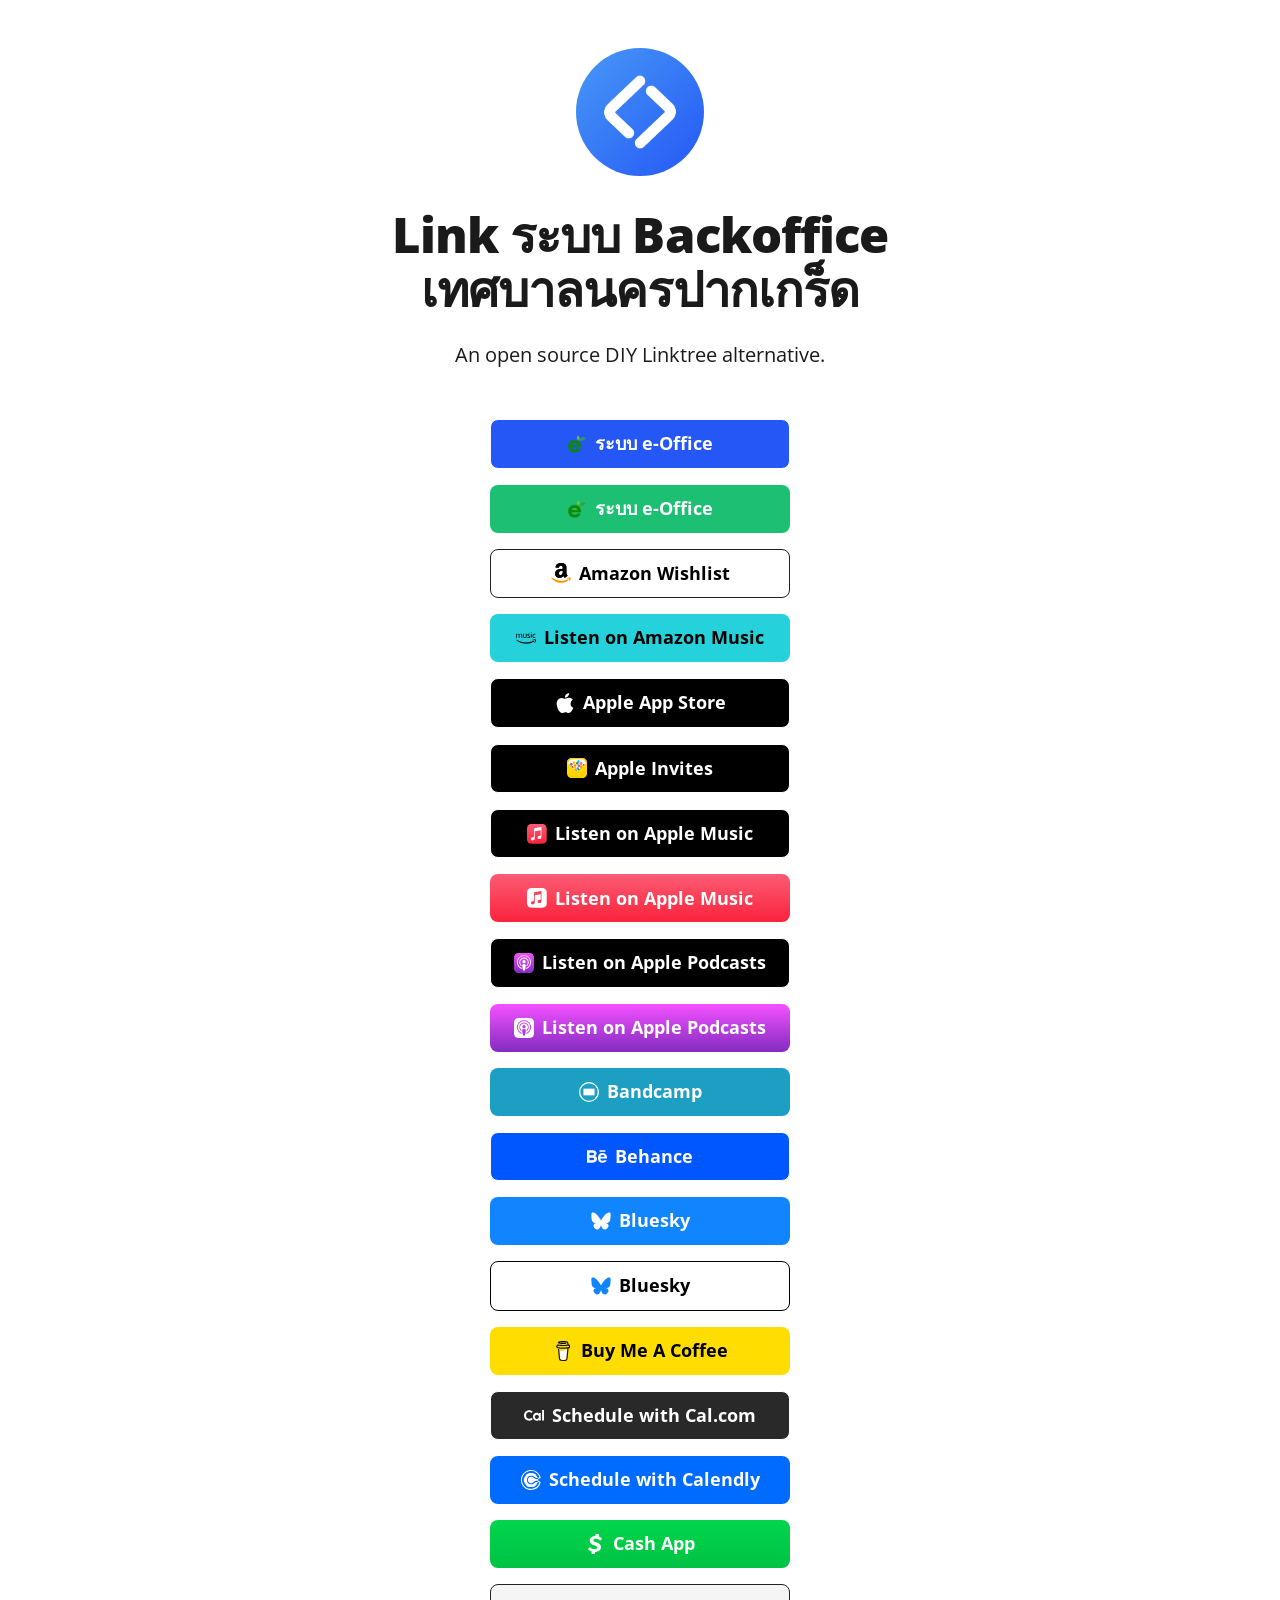
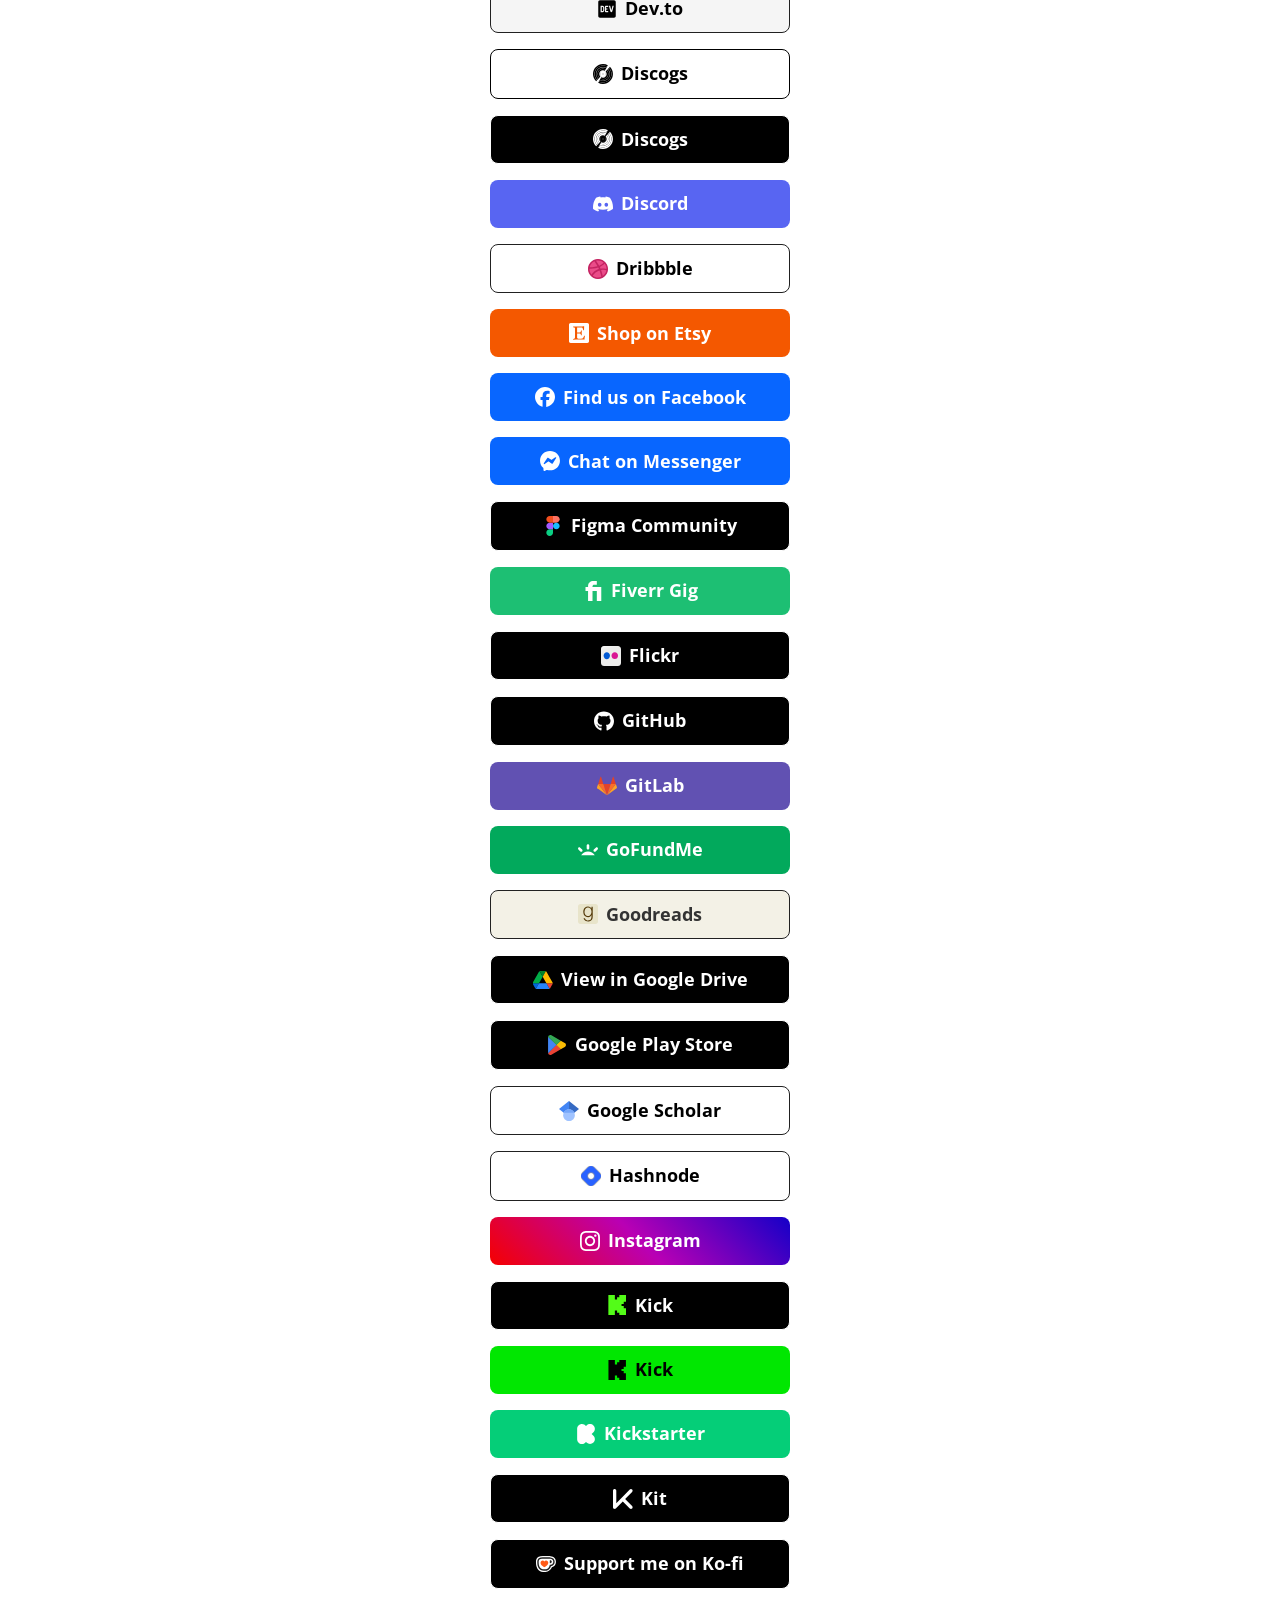
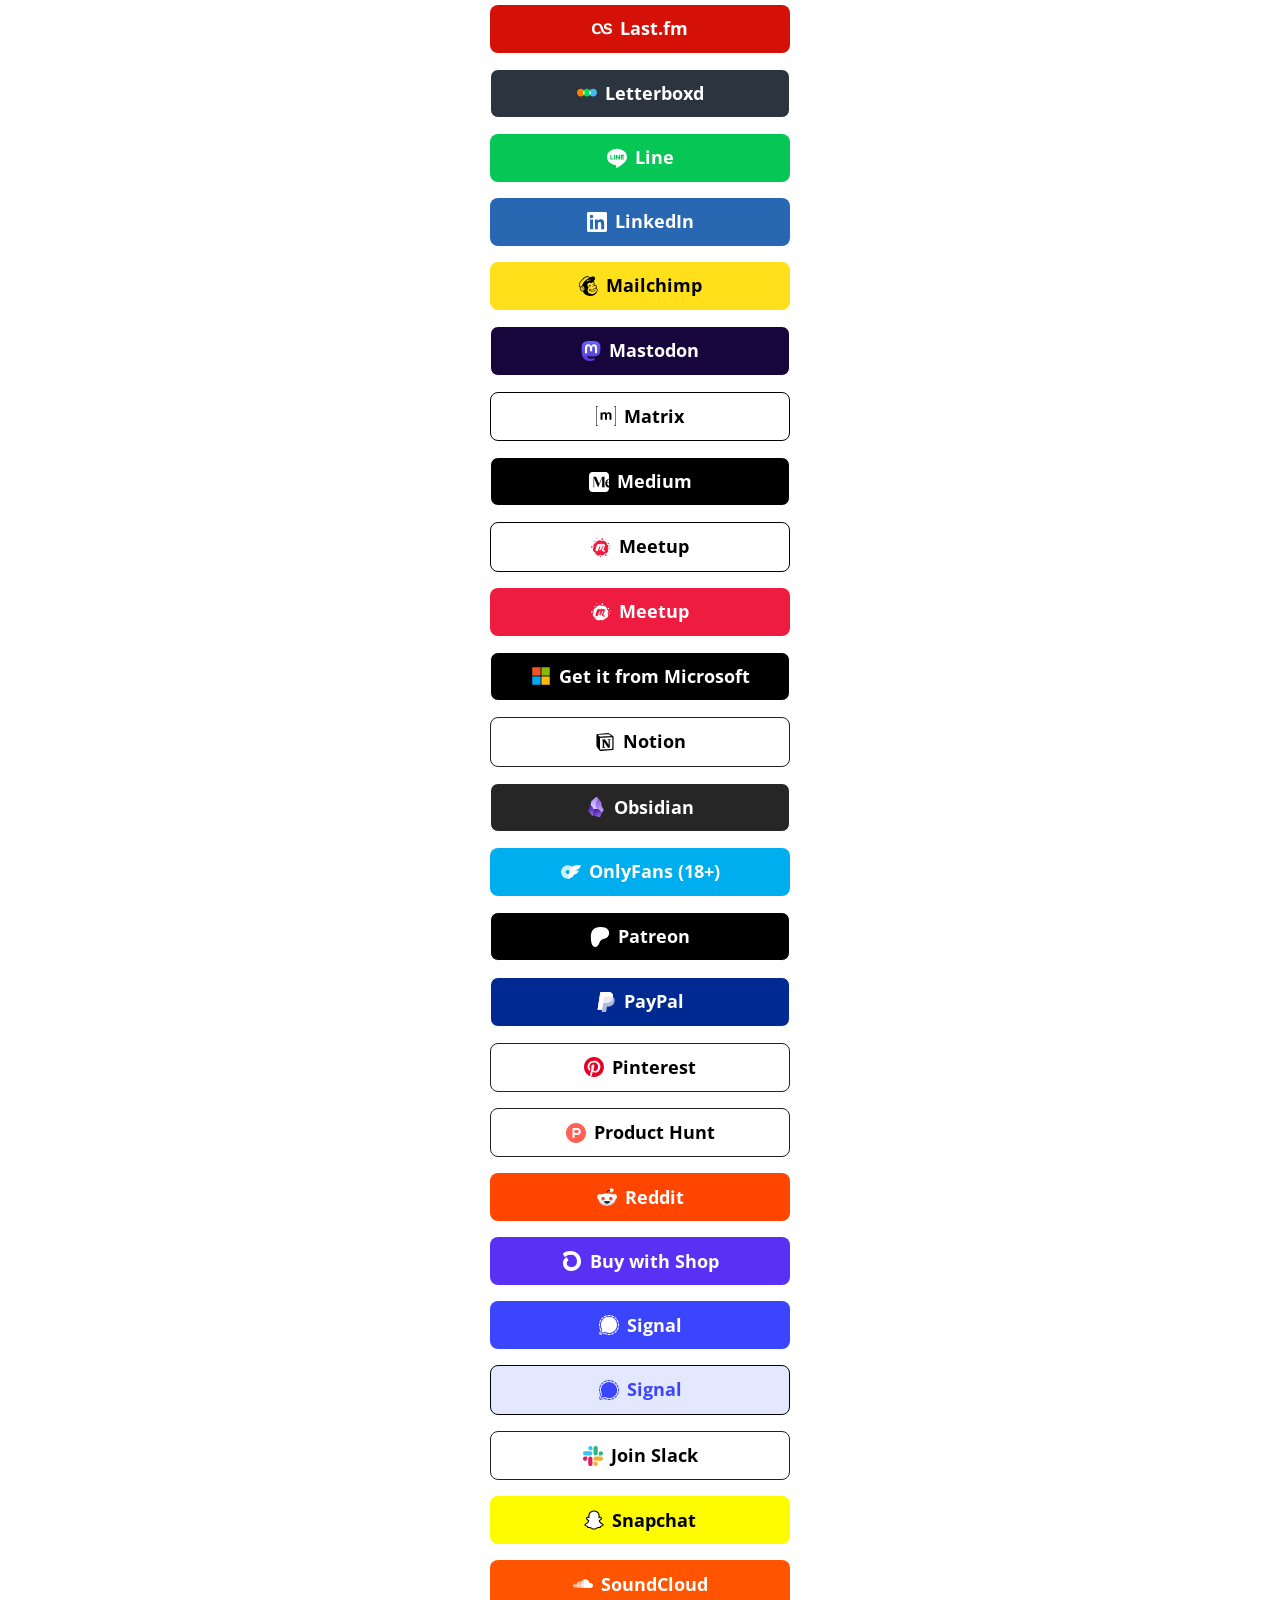
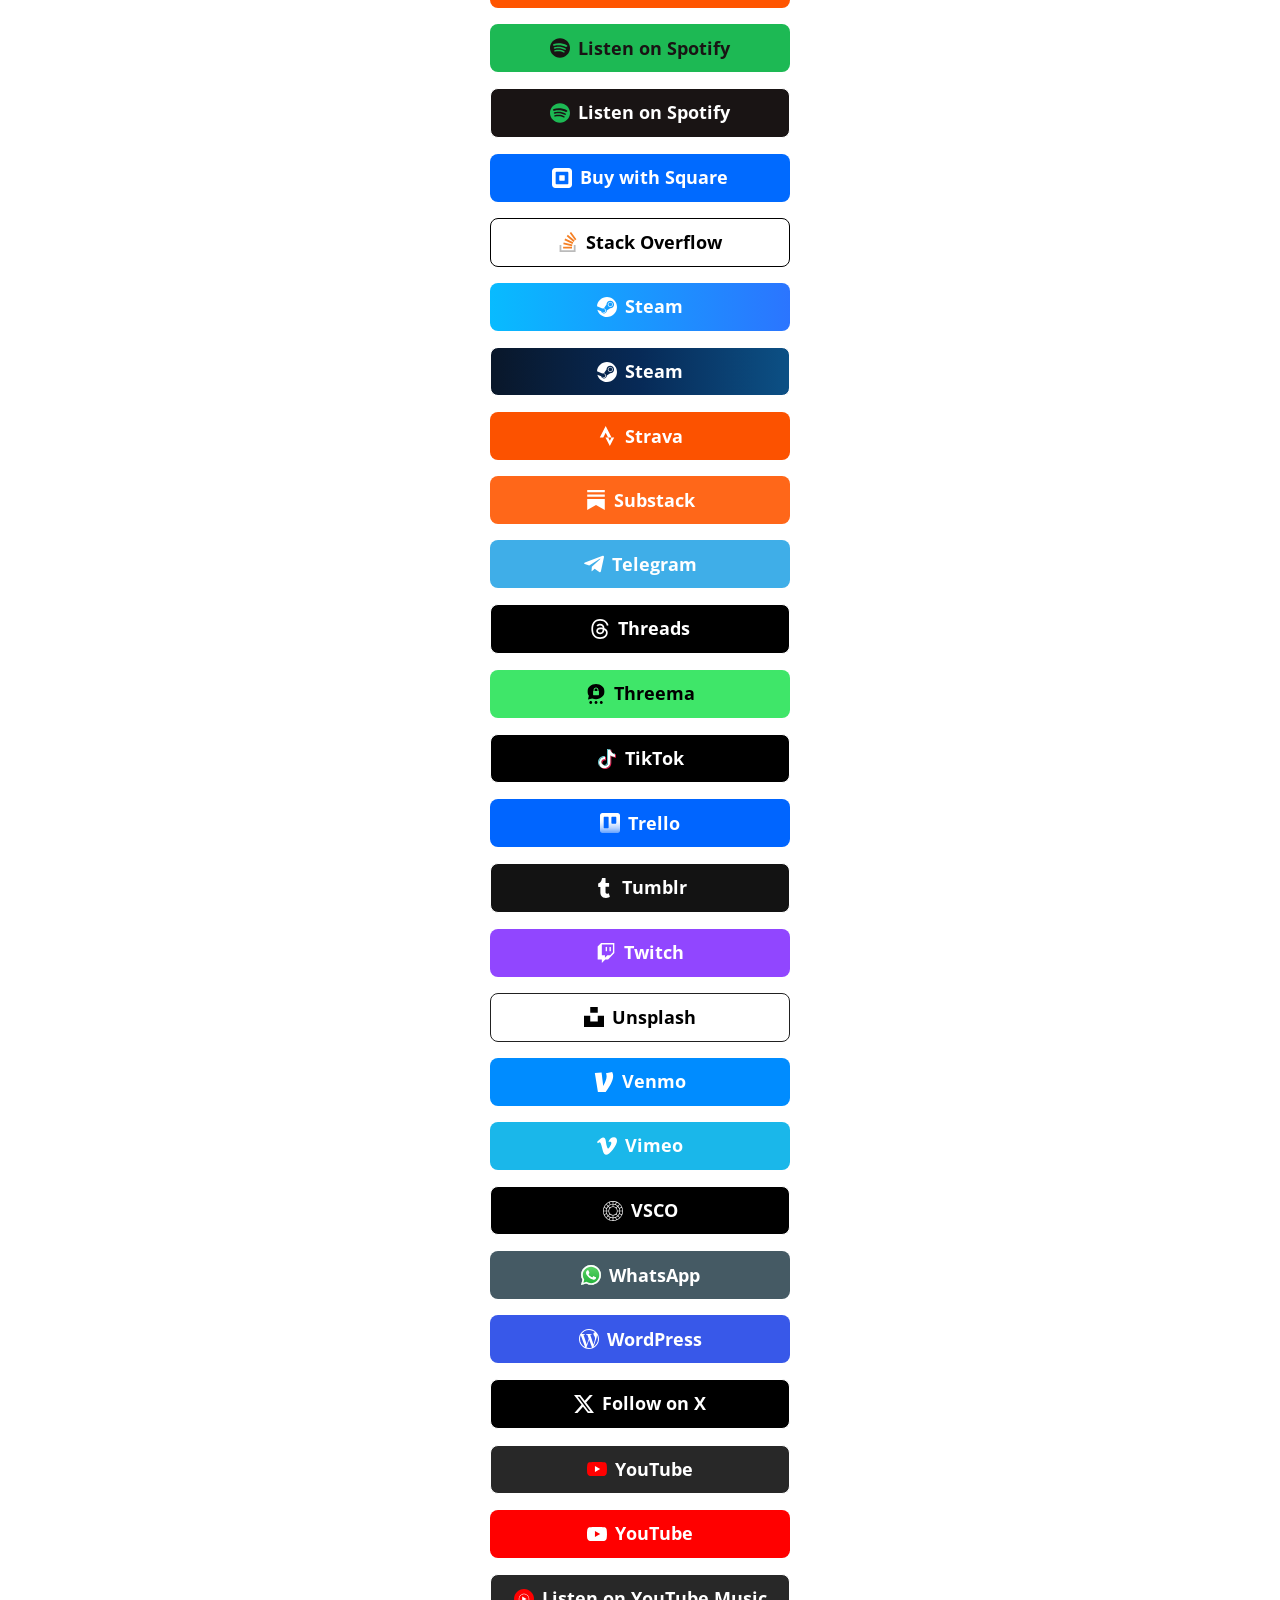
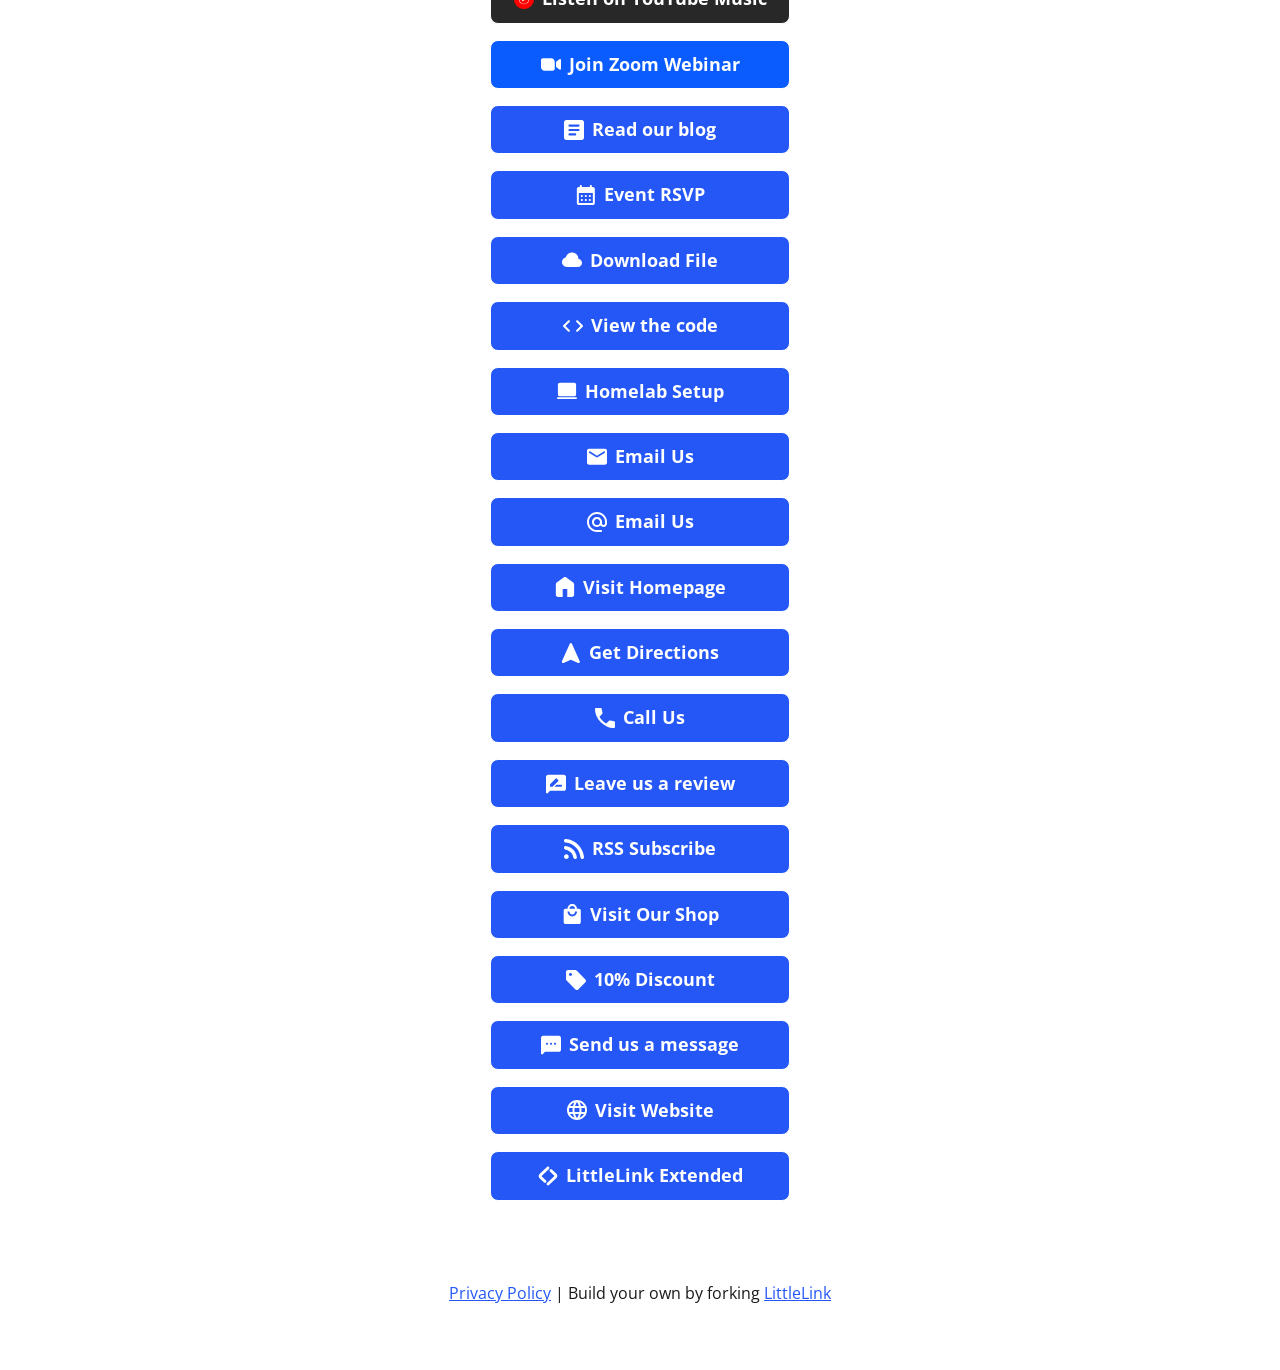
==== index.html @ 6fb7bf19 "Add Fiverr button link to index.html" ====
<!DOCTYPE html>

<!--
  To change the theme, change the class on the html tag below to one of:
  - theme-auto: Automatically switches based on user's system preferences
  - theme-light: Forces light theme
  - theme-dark: Forces dark theme
-->

<html class="theme-auto" lang="en"> <!-- Update`class="theme-auto" with your preference -->

  <head>
    <meta charset="utf-8">
    <meta name="viewport" content="width=device-width, initial-scale=1">

    <!-- Page Title - Change this to your name/brand (50-60 characters recommended) -->
    <title>LittleLink</title>
    <link rel="icon" type="image/x-icon" href="/images/avatar.png"> <!-- Update this with your own favicon -->

    <!-- Meta Description - Write a description (150-160 characters recommended) -->
    <meta name="description" content="Replace this with your own, this appears in search results and when sharing.">

    <!-- Keywords -->
    <meta name="keywords" content="your name, industry, and specialties">

    <!-- Canonical URL - Helps prevent duplicate content issues -->
    <meta rel="canonical" href="https://yourwebsite.com">

    <!-- Author Information -->
    <meta name="author" content="Your Name">

    <!-- Stylesheets -->
    <link rel="stylesheet" href="css/reset.css">
    <link rel="stylesheet" href="css/style.css">
    <link rel="stylesheet" href="css/brands.css">

    <!-- LittleLink Extended Stylesheet (Optional) -->
    <!-- <link rel="stylesheet" href="css/brands-extended.css"> -->
    <!-- Learn more at https://github.com/sethcottle/littlelink-extended.
         Remove comments if you've added LittleLink Extended dependencies -->

  </head>

<body>

    <div class="container">
        <div class="column">

            <!--
              By default, the Avatar is rounded. Use the following:
              - avatar--rounded: Automatically rounds the image
              - avatar--soft: Slightly rounds the image
              - avatar--none: Removes any rounding

              Be sure to replace the src with your own image path and update the alt text
            -->
            <img class="avatar avatar--rounded" src="images/avatar.png" srcset="images/avatar@2x.png 2x" alt="LittleLink">

            <!-- Replace with your name or brand -->
            <h1>
              <div>Link ระบบ Backoffice<br>เทศบาลนครปากเกร็ด</div>
            </h1>

            <!-- Add a short description about yourself or your brand -->
            <p>An open source DIY Linktree alternative.</p>

            <!-- All your buttons go here -->
            <div class="button-stack" role="navigation">

              <!-- Default LittleLink -->
              <a class="button button-default" href="https://pakkretcity.c.eoffice.go.th" target="_blank" rel="noopener" role="button"><img class="icon" aria-hidden="true" src="images/icons/logo-eoffice-small.svg" alt="LittleLink Logo">ระบบ e-Office</a>

              <a class="button button-fiverr" href="https://pakkretcity.c.eoffice.go.th" target="_blank" rel="noopener" role="button"><img class="icon" aria-hidden="true" src="images/icons/logo-eoffice-small.svg" alt="eoffice Logo">ระบบ e-Office</a>

              <!-- Amazon -->
              <a class="button button-amazon" href="#" target="_blank" rel="noopener" role="button"><img class="icon" aria-hidden="true" src="images/icons/amazon.svg" alt="Amazon Wishlist Logo">Amazon Wishlist</a>

              <!-- Amazon Music -->
              <a class="button button-amazon-music" href="#" target="_blank" rel="noopener" role="button"><img class="icon" aria-hidden="true" src="images/icons/amazon-music.svg" alt="Amazon Music Logo">Listen on Amazon Music</a>

              <!-- Apple App Store -->
              <a class="button button-appstore" href="#" target="_blank" rel="noopener" role="button"><img class="icon" aria-hidden="true" src="images/icons/apple.svg" alt="Apple Logo">Apple App Store</a>

              <!-- Apple Invites -->
              <a class="button button-invites" href="#" target="_blank" rel="noopener" role="button"><img class="icon" aria-hidden="true" src="images/icons/apple-invites.svg" alt="Apple Invites Logo">Apple Invites</a>

              <!-- Apple Music -->
              <a class="button button-apple-music" href="#" target="_blank" rel="noopener" role="button"><img class="icon" aria-hidden="true" src="images/icons/apple-music.svg" alt="Apple Music Logo">Listen on Apple Music</a>

              <!-- Apple Music Alternate -->
              <a class="button button-apple-music-alt" href="#" target="_blank" rel="noopener" role="button"><img class="icon" aria-hidden="true" src="images/icons/apple-music-alt.svg" alt="Apple Music Logo">Listen on Apple Music</a>

              <!-- Apple Podcasts -->
              <a class="button button-apple-podcasts" href="#" target="_blank" rel="noopener" role="button"><img class="icon" aria-hidden="true" src="images/icons/apple-podcasts.svg" alt="Apple Podcasts Logo">Listen on Apple Podcasts</a>

              <!-- Apple Podcasts Alternate -->
              <a class="button button-apple-podcasts-alt" href="#" target="_blank" rel="noopener" role="button"><img class="icon" aria-hidden="true" src="images/icons/apple-podcasts-alt.svg" alt="Apple Podcasts Logo">Listen on Apple Podcasts</a>

              <!-- Bandcamp -->
              <a class="button button-bandcamp" href="#" target="_blank" rel="noopener" role="button"><img class="icon" aria-hidden="true" src="images/icons/bandcamp.svg" alt="Bandcamp Logo">Bandcamp</a>

              <!-- Behance -->
              <a class="button button-behance" href="#" target="_blank" rel="noopener" role="button"><img class="icon" aria-hidden="true" src="images/icons/behance.svg" alt="Behance Logo">Behance</a>

              <!-- Bluesky -->
              <a class="button button-bluesky" href="#" target="_blank" rel="noopener" role="button"><img class="icon" aria-hidden="true" src="images/icons/bluesky.svg" alt="Bluesky Logo">Bluesky</a>

              <!-- Bluesky Alt -->
              <a class="button button-bluesky-alt" href="#" target="_blank" rel="noopener" role="button"><img class="icon" aria-hidden="true" src="images/icons/bluesky-alt.svg" alt="Bluesky Logo">Bluesky</a>

              <!-- Buy Me A Coffee -->
              <a class="button button-coffee" href="#" target="_blank" rel="noopener" role="button"><img class="icon" aria-hidden="true" src="images/icons/buy-me-a-coffee.svg" alt="Buy Me A Coffee Logo">Buy Me A Coffee</a>

              <!-- Cal.com -->
              <a class="button button-cal" href="#" target="_blank" rel="noopener" role="button"><img class="icon" aria-hidden="true" src="images/icons/cal.svg" alt="Cal.com Logo">Schedule with Cal.com</a>

              <!-- Calendly -->
              <a class="button button-calendly" href="#" target="_blank" rel="noopener" role="button"><img class="icon" aria-hidden="true" src="images/icons/calendly.svg" alt="Calendly Logo">Schedule with Calendly</a>

              <!-- Cash App -->
              <a class="button button-cash-app" href="#" target="_blank" rel="noopener" role="button"><img class="icon" aria-hidden="true" src="images/icons/cash-app-dollar.svg" alt="Cash App Logo">Cash App</a>

              <!-- Dev.to -->
              <a class="button button-dev-to" href="#" target="_blank" rel="noopener" role="button"><img class="icon" aria-hidden="true" src="images/icons/dev-to.svg" alt="Dev.to Logo">Dev.to</a>

              <!-- Discogs -->
              <a class="button button-discogs" href="#" target="_blank" rel="noopener" role="button"><img class="icon" aria-hidden="true" src="images/icons/discogs.svg" alt="Discogs Logo">Discogs</a>

              <!-- Discogs Alt -->
              <a class="button button-discogs-alt" href="#" target="_blank" rel="noopener" role="button"><img class="icon" aria-hidden="true" src="images/icons/discogs-alt.svg" alt="Discogs Logo">Discogs</a>

              <!-- Discord -->
              <a class="button button-discord" href="#" target="_blank" rel="noopener" role="button"><img class="icon" aria-hidden="true" src="images/icons/discord.svg" alt="Discord Logo">Discord</a>

              <!-- Dribbble -->
              <a class="button button-dribbble" href="#" target="_blank" rel="noopener" role="button"><img class="icon" aria-hidden="true" src="images/icons/dribbble.svg" alt="Dribbble Logo">Dribbble</a>

              <!-- Etsy -->
              <a class="button button-etsy" href="#" target="_blank" rel="noopener" role="button"><img class="icon" aria-hidden="true" src="images/icons/etsy.svg" alt="Etsy Logo">Shop on Etsy</a>

              <!-- Facebook -->
              <a class="button button-faceb" href="#" target="_blank" rel="noopener" role="button"><img class="icon" aria-hidden="true" src="images/icons/facebook.svg" alt="Facebook Logo">Find us on Facebook</a>

              <!-- Facebook Messenger -->
              <a class="button button-messenger" href="#" target="_blank" rel="noopener" role="button"><img class="icon" aria-hidden="true" src="images/icons/messenger.svg" alt="Messenger Logo">Chat on Messenger</a>

              <!-- Figma -->
              <a class="button button-figma" href="#" target="_blank" rel="noopener" role="button"><img class="icon" aria-hidden="true" src="images/icons/figma.svg" alt="Figma Logo">Figma Community</a>

              <!-- Fiverr -->
              <a class="button button-fiverr" href="#" target="_blank" rel="noopener" role="button"><img class="icon" aria-hidden="true" src="images/icons/fiverr.svg" alt="Fiverr Logo">Fiverr Gig</a>

              <!-- Flickr -->
              <a class="button button-flickr" href="#" target="_blank" rel="noopener" role="button"><img class="icon" aria-hidden="true" src="images/icons/flickr.svg" alt="Flickr Logo">Flickr</a>

              <!-- GitHub -->
              <a class="button button-github" href="#" target="_blank" rel="noopener" role="button"><img class="icon" aria-hidden="true" src="images/icons/github.svg" alt="GitHub Logo">GitHub</a>

              <!-- GitLab -->
              <a class="button button-gitlab" href="#" target="_blank" rel="noopener" role="button"><img class="icon" aria-hidden="true" src="images/icons/gitlab.svg" alt="GitLab Logo">GitLab</a>

              <!-- GoFundMe -->
              <a class="button button-gofundme" href="#" target="_blank" rel="noopener" role="button"><img class="icon" aria-hidden="true" src="images/icons/gofundme.svg" alt="GoFundMe Logo">GoFundMe</a>

              <!-- Goodreads -->
              <a class="button button-goodreads" href="#" target="_blank" rel="noopener" role="button"><img class="icon" aria-hidden="true" src="images/icons/goodreads.svg" alt="Goodreads Logo">Goodreads</a>

              <!-- Google Drive -->
              <a class="button button-google-black" href="#" target="_blank" rel="noopener" role="button"><img class="icon" aria-hidden="true" src="images/icons/google-drive.svg" alt="Google Drive Logo">View in Google Drive</a>

              <!-- Google Play Store -->
              <a class="button button-playstore" href="#" target="_blank" rel="noopener" role="button"><img class="icon" aria-hidden="true" src="images/icons/google-play.svg" alt="Google Play Store Logo">Google Play Store</a>

              <!-- Google Scholar -->
              <a class="button button-google-scholar" href="#" target="_blank" rel="noopener" role="button"><img class="icon" aria-hidden="true" src="images/icons/google-scholar.svg" alt="Google Scholar Logo">Google Scholar</a>

              <!-- Hashnode -->
              <a class="button button-hashnode" href="#" target="_blank" rel="noopener" role="button"><img class="icon" aria-hidden="true" src="images/icons/hashnode.svg" alt="Hashnode Logo">Hashnode</a>

              <!-- Instagram -->
              <a class="button button-instagram" href="#" target="_blank" rel="noopener" role="button"><img class="icon" aria-hidden="true" src="images/icons/instagram.svg" alt="Instagram Logo">Instagram</a>

              <!-- Kick -->
              <a class="button button-kick" href="#" target="_blank" rel="noopener" role="button"><img class="icon" aria-hidden="true" src="images/icons/kick.svg" alt="Kick Logo">Kick</a>

              <!-- Kick Alt -->
              <a class="button button-kick-alt" href="#" target="_blank" rel="noopener" role="button"><img class="icon" aria-hidden="true" src="images/icons/kick-alt.svg" alt="Kick Logo">Kick</a>

              <!-- Kickstarter -->
              <a class="button button-kickstarter" href="#" target="_blank" rel="noopener" role="button"><img class="icon" aria-hidden="true" src="images/icons/kickstarter.svg" alt="Kickstarter Logo">Kickstarter</a>

              <!-- Kit -->
              <a class="button button-kit" href="#" target="_blank" rel="noopener" role="button"><img class="icon" aria-hidden="true" src="images/icons/kit.svg" alt="Kit Logo">Kit</a>

              <!-- Ko-fi -->
              <a class="button button-ko-fi" href="#" target="_blank" rel="noopener" role="button"><img class="icon" aria-hidden="true" src="images/icons/ko-fi.svg" alt="Ko-fi Logo">Support me on Ko-fi</a>

              <!-- Last.fm -->
              <a class="button button-last-fm" href="#" target="_blank" rel="noopener" role="button"><img class="icon" aria-hidden="true" src="images/icons/last-fm.svg" alt="">Last.fm</a>

              <!-- Letterboxd -->
              <a class="button button-letterboxd" href="#" target="_blank" rel="noopener" role="button"><img class="icon" aria-hidden="true" src="images/icons/letterboxd.svg" alt="">Letterboxd</a>

              <!-- Line -->
              <a class="button button-line" href="#" target="_blank" rel="noopener" role="button"><img class="icon" aria-hidden="true" src="images/icons/line.svg" alt="Line Logo">Line</a>

              <!-- LinkedIn -->
              <a class="button button-linked" href="#" target="_blank" rel="noopener" role="button"><img class="icon" aria-hidden="true" src="images/icons/linkedin.svg" alt="LinkedIn Logo">LinkedIn</a>

              <!-- Mailchimp -->
              <a class="button button-mailchimp" href="#" target="_blank" rel="noopener" role="button"><img class="icon" aria-hidden="true" src="images/icons/mailchimp.svg" alt="Mailchimp Logo">Mailchimp</a>

              <!-- Mastodon -->
              <a class="button button-mastodon" href="#" target="_blank" rel="noopener" role="button"><img class="icon" aria-hidden="true" src="images/icons/mastodon.svg" alt="Mastodon Logo">Mastodon</a>

              <!-- Matrix -->
              <a class="button button-matrix" href="#" target="_blank" rel="noopener" role="button"><img class="icon" aria-hidden="true" src="images/icons/matrix.svg" alt="Matrix Logo">Matrix</a>

              <!-- Medium -->
              <a class="button button-medium" href="#" target="_blank" rel="noopener" role="button"><img class="icon" aria-hidden="true" src="images/icons/medium.svg" alt="Medium Logo">Medium</a>

              <!-- Meetup -->
              <a class="button button-meetup" href="#" target="_blank" rel="noopener" role="button"><img class="icon" aria-hidden="true" src="images/icons/meetup.svg" alt="Meetup Logo">Meetup</a>

              <!-- Meetup Alt -->
              <a class="button button-meetup-alt" href="#" target="_blank" rel="noopener" role="button"><img class="icon" aria-hidden="true" src="images/icons/meetup-alt.svg" alt="Meetup Logo">Meetup</a>

              <!-- Microsoft Store -->
              <a class="button button-microsoft" href="#" target="_blank" rel="noopener" role="button"><img class="icon" aria-hidden="true" src="images/icons/microsoft.svg" alt="Microsoft Logo">Get it from Microsoft</a>

              <!-- Notion -->
              <a class="button button-notion" href="#" target="_blank" rel="noopener" role="button"><img class="icon" aria-hidden="true" src="images/icons/notion.svg" alt="Notion Logo">Notion</a>

              <!-- Obsidian -->
              <a class="button button-obsidian" href="#" target="_blank" rel="noopener" role="button"><img class="icon" aria-hidden="true" src="images/icons/obsidian.svg" alt="Obsidian Logo">Obsidian</a>

              <!-- OnlyFans -->
              <a class="button button-onlyfans" href="#" target="_blank" rel="noopener" role="button"><img class="icon" aria-hidden="true" src="images/icons/onlyfans.svg" alt="OnlyFans Logo">OnlyFans (18+)</a>

              <!-- Patreon -->
              <a class="button button-patreon" href="#" target="_blank" rel="noopener" role="button"><img class="icon" aria-hidden="true" src="images/icons/patreon.svg" alt="Patreon Logo">Patreon</a>

              <!-- PayPal -->
              <a class="button button-paypal" href="#" target="_blank" rel="noopener" role="button"><img class="icon" aria-hidden="true" src="images/icons/paypal.svg" alt="PayPal Logo">PayPal</a>

              <!-- Pinterest -->
              <a class="button button-pinterest" href="#" target="_blank" rel="noopener" role="button"><img class="icon" aria-hidden="true" src="images/icons/pinterest.svg" alt="Pinterest Logo">Pinterest</a>

              <!-- Product Hunt -->
              <a class="button button-product-hunt" href="#" target="_blank" rel="noopener" role="button"><img class="icon" aria-hidden="true" src="images/icons/product-hunt.svg" alt="Product Hunt Logo">Product Hunt</a>

              <!-- Reddit -->
              <a class="button button-reddit" href="#" target="_blank" rel="noopener" role="button"><img class="icon" aria-hidden="true" src="images/icons/reddit.svg" alt="Reddit Logo">Reddit</a>

              <!-- Shop -->
              <a class="button button-shop" href="#" target="_blank" rel="noopener" role="button"><img class="icon" aria-hidden="true" src="images/icons/shop.svg" alt="Shop Logo">Buy with Shop</a>

              <!-- Signal -->
              <a class="button button-signal" href="#" target="_blank" rel="noopener" role="button"><img class="icon" aria-hidden="true" src="images/icons/signal.svg" alt="Signal Logo">Signal</a>

              <!-- Signal Alt -->
              <a class="button button-signal-alt" href="#" target="_blank" rel="noopener" role="button"><img class="icon" aria-hidden="true" src="images/icons/signal-alt.svg" alt="Signal Logo">Signal</a>

              <!-- Slack -->
              <a class="button button-slack" href="#" target="_blank" rel="noopener" role="button"><img class="icon" aria-hidden="true" src="images/icons/slack.svg" alt="Slack Logo">Join Slack</a>

              <!-- Snapchat -->
              <a class="button button-snapchat" href="#" target="_blank" rel="noopener" role="button"><img class="icon" aria-hidden="true" src="images/icons/snapchat.svg" alt="Snapchat Logo">Snapchat</a>

              <!-- SoundCloud -->
              <a class="button button-soundcloud" href="#" target="_blank" rel="noopener" role="button"><img class="icon" aria-hidden="true" src="images/icons/soundcloud.svg" alt="SoundCloud Logo">SoundCloud</a>

              <!-- Spotify -->
              <a class="button button-spotify" href="#" target="_blank" rel="noopener" role="button"><img class="icon" aria-hidden="true" src="images/icons/spotify.svg" alt="Spotify Logo">Listen on Spotify</a>

              <!-- Spotify Alt -->
              <a class="button button-spotify-alt" href="#" target="_blank" rel="noopener" role="button"><img class="icon" aria-hidden="true" src="images/icons/spotify-alt.svg" alt="Spotify Logo">Listen on Spotify</a>

              <!-- Square -->
              <a class="button button-square" href="#" target="_blank" rel="noopener" role="button"><img class="icon" aria-hidden="true" src="images/icons/square.svg" alt="Square Logo">Buy with Square</a>

              <!-- Stack Overflow -->
              <a class="button button-stack-overflow" href="#" target="_blank" rel="noopener" role="button"><img class="icon" aria-hidden="true" src="images/icons/stack-overflow.svg" alt="Stack Overflow Logo">Stack Overflow</a>

              <!-- Steam -->
              <a class="button button-steam" href="#" target="_blank" rel="noopener" role="button"><img class="icon" aria-hidden="true" src="images/icons/steam.svg" alt="Steam Logo">Steam</a>

              <!-- Steam Alt -->
              <a class="button button-steam-alt" href="#" target="_blank" rel="noopener" role="button"><img class="icon" aria-hidden="true" src="images/icons/steam.svg" alt="Steam Logo">Steam</a>

              <!-- Strava -->
              <a class="button button-strava" href="#" target="_blank" rel="noopener" role="button"><img class="icon" aria-hidden="true" src="images/icons/strava.svg" alt="Strava Logo">Strava</a>

              <!-- Substack -->
              <a class="button button-substack" href="#" target="_blank" rel="noopener" role="button"><img class="icon" aria-hidden="true" src="images/icons/substack.svg" alt="Substack Logo">Substack</a>

              <!-- Telegram -->
              <a class="button button-telegram" href="#" target="_blank" rel="noopener" role="button"><img class="icon" aria-hidden="true" src="images/icons/telegram.svg" alt="Telegram Logo">Telegram</a>

              <!-- Threads -->
              <a class="button button-threads" href="#" target="_blank" rel="noopener" role="button"><img class="icon" aria-hidden="true" src="images/icons/threads.svg" alt="Threads Logo">Threads</a>

              <!-- Threema -->
              <a class="button button-threema" href="#" target="_blank" rel="noopener" role="button"><img class="icon" aria-hidden="true" src="images/icons/threema.svg" alt="Threema Logo">Threema</a>

              <!-- TikTok -->
              <a class="button button-tiktok" href="#" target="_blank" rel="noopener" role="button"><img class="icon" aria-hidden="true" src="images/icons/tiktok.svg" alt="TikTok Logo">TikTok</a>

              <!-- Trello -->
              <a class="button button-trello" href="#" target="_blank" rel="noopener" role="button"><img class="icon" aria-hidden="true" src="images/icons/trello.svg" alt="Trello Logo">Trello</a>

              <!-- Tumblr -->
              <a class="button button-tumb" href="#" target="_blank" rel="noopener" role="button"><img class="icon" aria-hidden="true" src="images/icons/tumblr.svg" alt="Tumblr Logo">Tumblr</a>

              <!-- Twitch -->
              <a class="button button-twitch" href="#" target="_blank" rel="noopener" role="button"><img class="icon" aria-hidden="true" src="images/icons/twitch.svg" alt="Twitch Logo">Twitch</a>

              <!-- Unsplash -->
              <a class="button button-unsplash" href="#" target="_blank" rel="noopener" role="button"><img class="icon" aria-hidden="true" src="images/icons/unsplash.svg" alt="Unsplash Logo">Unsplash</a>

              <!-- Venmo -->
              <a class="button button-venmo" href="#" target="_blank" rel="noopener" role="button"><img class="icon" aria-hidden="true" src="images/icons/venmo.svg" alt="Venmo Logo">Venmo</a>

              <!-- Vimeo -->
              <a class="button button-vimeo" href="#" target="_blank" rel="noopener" role="button"><img class="icon" aria-hidden="true" src="images/icons/vimeo.svg" alt="Vimeo Logo">Vimeo</a>

              <!-- VSCO -->
              <a class="button button-vsco" href="#" target="_blank" rel="noopener" role="button"><img class="icon" aria-hidden="true" src="images/icons/vsco.svg" alt="VSCO Logo">VSCO</a>

              <!-- WhatsApp -->
              <a class="button button-whatsapp" href="#" target="_blank" rel="noopener" role="button"><img class="icon" aria-hidden="true" src="images/icons/whatsapp.svg" alt="WhatsApp Logo">WhatsApp</a>

              <!-- WordPress -->
              <a class="button button-wordpress" href="#" target="_blank" rel="noopener" role="button"><img class="icon" aria-hidden="true" src="images/icons/wordpress.svg" alt="WordPress Logo">WordPress</a>

              <!-- X -->
              <a class="button button-x" href="#" target="_blank" rel="noopener" role="button"><img class="icon" aria-hidden="true" src="images/icons/x.svg" alt="X Logo">Follow on X</a>

              <!-- YouTube -->
              <a class="button button-yt" href="#" target="_blank" rel="noopener" role="button"><img class="icon" aria-hidden="true" src="images/icons/youtube.svg" alt="YouTube Logo">YouTube</a>

              <!-- YouTube Alt -->
              <a class="button button-yt-alt" href="#" target="_blank" rel="noopener" role="button"><img class="icon" aria-hidden="true" src="images/icons/youtube-alt.svg" alt="YouTube Logo">YouTube</a>

              <!-- YouTube Music -->
              <a class="button button-yt" href="#" target="_blank" rel="noopener" role="button"><img class="icon" aria-hidden="true" src="images/icons/youtube-music.svg" alt="YouTube Music Logo">Listen on YouTube Music</a>

              <!-- Zoom -->
              <a class="button button-zoom" href="#" target="_blank" rel="noopener" role="button"><img class="icon" aria-hidden="true" src="images/icons/zoom.svg" alt="Zoom Logo">Join Zoom Webinar</a>

              <!-- Generic Blog -->
              <a class="button button-default" href="#" target="_blank" rel="noopener" role="button"><img class="icon" aria-hidden="true" src="images/icons/generic-blog.svg" alt="Blog Icon">Read our blog</a>

              <!-- Generic Calendar -->
              <a class="button button-default" href="#" target="_blank" rel="noopener" role="button"><img class="icon" aria-hidden="true" src="images/icons/generic-calendar.svg" alt="Calendar Icon">Event RSVP</a>

              <!-- Generic Cloud -->
              <a class="button button-default" href="#" target="_blank" rel="noopener" role="button"><img class="icon" aria-hidden="true" src="images/icons/generic-cloud.svg" alt="Cloud Icon">Download File</a>

              <!-- Generic Code -->
              <a class="button button-default" href="#" target="_blank" rel="noopener" role="button"><img class="icon" aria-hidden="true" src="images/icons/generic-code.svg" alt="Code Icon">View the code</a>

              <!-- Generic Computer -->
              <a class="button button-default" href="#" target="_blank" rel="noopener" role="button"><img class="icon" aria-hidden="true" src="images/icons/generic-computer.svg" alt="Computer Icon">Homelab Setup</a>

              <!-- Generic Email -->
              <a class="button button-default" href="#" target="_blank" rel="noopener" role="button"><img class="icon" aria-hidden="true" src="images/icons/generic-email.svg" alt="Email Icon">Email Us</a>

              <!-- Generic Email Alt -->
              <a class="button button-default" href="#" target="_blank" rel="noopener" role="button"><img class="icon" aria-hidden="true" src="images/icons/generic-email-alt.svg" alt="Email Icon">Email Us</a>

              <!-- Generic Homepage -->
              <a class="button button-default" href="#" target="_blank" rel="noopener" role="button"><img class="icon" aria-hidden="true" src="images/icons/generic-homepage.svg" alt="Homepage Icon">Visit Homepage</a>

              <!-- Generic Map -->
              <a class="button button-default" href="#" target="_blank" rel="noopener" role="button"><img class="icon" aria-hidden="true" src="images/icons/generic-map.svg" alt="Map Icon">Get Directions</a>

              <!-- Generic Phone -->
              <a class="button button-default" href="#" target="_blank" rel="noopener" role="button"><img class="icon" aria-hidden="true" src="images/icons/generic-phone.svg" alt="Phone Icon">Call Us</a>

              <!-- Generic Review -->
              <a class="button button-default" href="#" target="_blank" rel="noopener" role="button"><img class="icon" aria-hidden="true" src="images/icons/generic-review.svg" alt="Review Icon">Leave us a review</a>

              <!-- Generic RSS -->
              <a class="button button-default" href="#" target="_blank" rel="noopener" role="button"><img class="icon" aria-hidden="true" src="images/icons/generic-rss.svg" alt="RSS Icon">RSS Subscribe</a>

              <!-- Generic Shopping Bag -->
              <a class="button button-default" href="#" target="_blank" rel="noopener" role="button"><img class="icon" aria-hidden="true" src="images/icons/generic-shopping-bag.svg" alt="Shopping Bag Icon">Visit Our Shop</a>

              <!-- Generic Shopping Tag -->
              <a class="button button-default" href="#" target="_blank" rel="noopener" role="button"><img class="icon" aria-hidden="true" src="images/icons/generic-shopping-tag.svg" alt="Shopping Tag Icon">10% Discount</a>

              <!-- Generic SMS -->
              <a class="button button-default" href="#" target="_blank" rel="noopener" role="button"><img class="icon" aria-hidden="true" src="images/icons/generic-sms.svg" alt="SMS Icon">Send us a message</a>

              <!-- Generic Website -->
              <a class="button button-default" href="#" target="_blank" rel="noopener" role="button"><img class="icon" aria-hidden="true" src="images/icons/generic-website.svg" alt="Website Icon">Visit Website</a>

              <!-- LittleLink Extended -->
              <a class="button button-default" href="https://github.com/sethcottle/littlelink-extended" target="_blank" rel="noopener" role="button"><img class="icon" aria-hidden="true" src="images/icons/littlelink.svg" alt="LittleLink Logo">LittleLink Extended</a>

      </div>

      <!-- Feel free to add your own footer information, including updating `privacy.html` to reflect how your LittleLink fork is set up -->
      <footer>
        <a href="privacy.html">Privacy Policy</a> | Build your own by forking <a href="https://littlelink.io" target="_blank" rel="noopener">LittleLink</a>
      </footer>

    </div>
  </div>

</body>

</html>
---- css/style.css ----
/*
* LittleLink
* https://littlelink.io
* Free to use under the MIT license
* http://www.opensource.org/licenses/mit-license.php
*/

/* Base Typography Settings
–––––––––––––––––––––––––––––––––––––––––––––––––– */
:root {
	font-size:16px;
}

/* Grid
  –––––––––––––––––––––––––––––––––––––––––––––––––– */
  .container {
	position:relative;
	width:100%;
	max-width:37.5rem;     				/* 600px */
    text-align:center;
	margin:0 auto;
	padding:3rem 1.25rem 0 1.25rem;
	box-sizing:border-box;
}
.container-left {
	position:relative;
	width:100%;
	max-width:37.5rem;
	text-align:left;
	margin:0 auto;
	padding:0 1.25rem;
	box-sizing:border-box;
}
.container-left p {
	margin-bottom: 1rem;  				/* 16px space between paragraphs */
  }
.column {
	position:center;
	width:100%;
	float:center;
	box-sizing:border-box;
}
/* For devices larger than 400px */
  @media (min-width:25rem) {            /* 400px */
    .container {
	width:85%;
	padding-left:0;
	padding-right:0;
}
}/* For devices larger than 550px */
  @media (min-width:34.375rem) {        /* 550px */
    .container {
	width:80%;
}
.column,.columns {
	margin-left:0;
}
.column:first-child,.columns:first-child {
	margin-left:0;
}
}

/* Base Styles
  –––––––––––––––––––––––––––––––––––––––––––––––––– */
  body {
	margin:0;
	padding:0;
	background-color:#ffffff;
	color:#1a1a1a;
	font-family:"Open Sans",system-ui;
	font-size:1.125rem;     				/* 18px */
    font-weight:400;
	line-height:1.6;
}

/* Typography
  –––––––––––––––––––––––––––––––––––––––––––––––––– */
  h1 {
	margin:0 0 0.5rem 0;
	font-size:3rem;         		/* 48px */
    font-weight:800;
	line-height:1;
	letter-spacing:0;
	word-wrap:break-word;
	overflow-wrap:break-word;
	hyphens:auto;           		/* Delete this to remove automatic hyphen on line break */
}
.container p {
	margin:0 0 2rem 0;
}

/* Base Typography Settings
–––––––––––––––––––––––––––––––––––––––––––––––––– */
/* Base size - 16px browser default */
:root {
  font-size:16px;           /* Using a 1.25 modular scale for typography */
  --scale-0:1rem;           /* 16px */
  --scale-1:1.25rem;        /* 20px */
  --scale-2:1.563rem;       /* 25px */
  --scale-3:1.953rem;       /* 31px */
  --scale-4:2.441rem;       /* 39px */
  --scale-5:3.052rem;       /* 49px */

  /* Spacing units */
  --spacing-xs:0.5rem;      /* 8px */
  --spacing-s:1rem;         /* 16px */
  --spacing-m:1.5rem;       /* 24px */
  --spacing-l:2rem;         /* 32px */
  --spacing-xl:3rem;        /* 48px */
  --spacing-xxl:4rem;       /* 64px */
}

/* Avatar */
.avatar {
	width: 8rem;             /* 128px */
	height: 8rem;
	border-radius: 50%;
	object-fit: cover;
	background-position: center;
	margin-bottom: var(--spacing-l);
	margin-left: auto;
	margin-right: auto;
	display: block;
  }

/* Typography Scale */
h1 {
	margin:0 0 var(--spacing-m) 0;
	font-size:var(--scale-5);           /* ~49px */
  	font-weight:800;
	line-height:1.1;
	letter-spacing:-0.02em;
	word-wrap:break-word;
	overflow-wrap:break-word;
}
body {
	font-size:var(--scale-1);           /* 20px */
  	line-height:1.6;
}
.container p {
	margin:0 0 var(--spacing-xl) 0;
	font-size:var(--scale-1);
	line-height:1.6;
}

/* Container spacing */
.container {
	padding:var(--spacing-xl) var(--spacing-m) 0 var(--spacing-m);
	text-align:center;
}

/* Footer */
footer {
	margin:var(--spacing-xxl) 0;            /* 4rem (64px) top and bottom */
    font-size:var(--scale-0);
}

/* Responsive adjustments */
@media (max-width:34.375rem) {              /* 550px */
  h1 {
	font-size:var(--scale-4);
}
body {
	font-size:var(--scale-0);
}
.container p {
	font-size:var(--scale-0);
}
.avatar {
	margin-bottom:var(--spacing-m);
}
footer {
	margin:var(--spacing-xl) 0;         	/* 3rem (48px) top and bottom */
}
}

/* Links
  –––––––––––––––––––––––––––––––––––––––––––––––––– */
  a {
	color:#2457F5;
	text-decoration:underline;
}
a:hover {
	color:#083BDA;
}

/* Buttons
–––––––––––––––––––––––––––––––––––––––––––––––––– */
.button,button {
	display:inline-flex;
	align-items:center;
	justify-content:center;
	width:18.75rem;             	/* 300px */
 	min-height:3rem;                /* 48px */
  	padding:0.75rem 1rem;         	/* 12px ; 16px */
  	font-size:1.125rem;           	/* 18px */
  	font-weight:700;
	text-decoration:none;
	white-space:normal;
  	background-color:var(--button-background,transparent);
	color:var(--button-text,#000000);
	border:var(--button-border,none);
	border-radius:0.5rem;
	cursor:pointer;
	box-sizing:border-box;
	hyphens:auto;               	/* Delete this to remove automatic hyphen on line break */
  	margin-bottom:1rem;
	text-align:center;
	line-height:1.3;
}

/* Icons
–––––––––––––––––––––––––––––––––––––––––––––––––– */
.icon {
	width:1.25rem;
	height:1.25rem;
	margin-right:0.5rem;
	flex-shrink:0;
}

/* Avatar
  –––––––––––––––––––––––––––––––––––––––––––––––––– */
.avatar {
	width: 8rem;             /* 128px */
	height: 8rem;
	object-fit: cover;
	background-position: center;
	margin-bottom: var(--spacing-l);
  }

   /* Modifier for no avatar rounding */
   .avatar--none {
	border-radius: 0%;
  }

  /* Modifier for rounded avatar */
  .avatar--rounded {
	border-radius: 50%;
  }

  /* Modifier for slightly rounded corners */
  .avatar--soft {
	border-radius: 0.5rem;   /* 8px rounded corners */
  }

/* Theme System
  –––––––––––––––––––––––––––––––––––––––––––––––––– */
/* Light theme is default above */

/* Dark theme */
:root.theme-dark {
	color-scheme:dark;
}
:root.theme-dark :focus-visible {
	outline: 2px solid #4899F7;
	outline-offset: 2px;
  }
:root.theme-dark body {
	background-color:#121212;
	color:#ffffff;
}
:root.theme-dark a:not(.button) {
	color:#4899F7;
}
:root.theme-dark a:not(.button):hover {
	color:#7AB8FF;
}

/* Auto theme */
:root.theme-auto {
	color-scheme:light dark;
}
@media (prefers-color-scheme:dark) {
	:root.theme-auto body {
	background-color:#121212;
	color:#ffffff;
}
:root.theme-auto :focus-visible {
    outline: 2px solid #4899F7;
    outline-offset: 2px;
  }
:root.theme-auto a:not(.button) {
	color:#4899F7;
}
:root.theme-auto a:not(.button):hover {
	color:#7AB8FF;
}
}

/* Button Text Color Override
    –––––––––––––––––––––––––––––––––––––––––––––––––– */
    .button:hover,button:hover {
	color:var(--button-text);
}

/* Responsive Typography
  –––––––––––––––––––––––––––––––––––––––––––––––––– */
  @media (max-width:34.375rem) {            /* 550px */
    h1 {
	font-size:2rem;                         /* 32px */
	}
	body {
	font-size:1rem;                    		/* 16px */
	}
}

/* Privacy Page Styles
  –––––––––––––––––––––––––––––––––––––––––––––––––– */
nav {
	margin:var(--spacing-l) 0;
	text-align:left;
}
section {
	margin:var(--spacing-xl) 0;
	text-align:left;
}
h2 {
	font-size:var(--scale-3);
	font-weight:700;
	margin-bottom:var(--spacing-m);
}
h3 {
	font-size:var(--scale-2);
	font-weight:600;
	margin:var(--spacing-l) 0 var(--spacing-s) 0;
}
ul {
	list-style:none;
	padding:0;
	margin:0 0 var(--spacing-m) 0;
}
ul li {
	margin-bottom:var(--spacing-xs);
}

/* Privacy page specific responsive adjustments */
  @media (max-width:34.375rem) {
	h2 {
	font-size:var(--scale-2);
	}
	h3 {
	font-size:var(--scale-1);
	}
	section {
	margin:var(--spacing-l) 0;
	}
}

/* Font Face Definitions
  –––––––––––––––––––––––––––––––––––––––––––––––––– */
@font-face {
	font-display:swap;
	font-family:'Open Sans';
	font-style:normal;
	font-weight:400;
	src:url('../fonts/open-sans-v34-vietnamese_latin-ext_latin_hebrew_greek-ext_greek_cyrillic-ext_cyrillic-regular.eot');
	src:url('../fonts/open-sans-v34-vietnamese_latin-ext_latin_hebrew_greek-ext_greek_cyrillic-ext_cyrillic-regular.eot?#iefix') format('embedded-opentype'),url('../fonts/open-sans-v34-vietnamese_latin-ext_latin_hebrew_greek-ext_greek_cyrillic-ext_cyrillic-regular.woff2') format('woff2'),url('../fonts/open-sans-v34-vietnamese_latin-ext_latin_hebrew_greek-ext_greek_cyrillic-ext_cyrillic-regular.woff') format('woff'),url('../fonts/open-sans-v34-vietnamese_latin-ext_latin_hebrew_greek-ext_greek_cyrillic-ext_cyrillic-regular.ttf') format('truetype'),url('../fonts/open-sans-v34-vietnamese_latin-ext_latin_hebrew_greek-ext_greek_cyrillic-ext_cyrillic-regular.svg#OpenSans') format('svg');
}
@font-face {
	font-display:swap;
	font-family:'Open Sans';
	font-style:normal;
	font-weight:600;
	src:url('../fonts/open-sans-v34-vietnamese_latin-ext_latin_hebrew_greek-ext_greek_cyrillic-ext_cyrillic-600.eot');
	src:url('../fonts/open-sans-v34-vietnamese_latin-ext_latin_hebrew_greek-ext_greek_cyrillic-ext_cyrillic-600.eot?#iefix') format('embedded-opentype'),url('../fonts/open-sans-v34-vietnamese_latin-ext_latin_hebrew_greek-ext_greek_cyrillic-ext_cyrillic-600.woff2') format('woff2'),url('../fonts/open-sans-v34-vietnamese_latin-ext_latin_hebrew_greek-ext_greek_cyrillic-ext_cyrillic-600.woff') format('woff'),url('../fonts/open-sans-v34-vietnamese_latin-ext_latin_hebrew_greek-ext_greek_cyrillic-ext_cyrillic-600.ttf') format('truetype'),url('../fonts/open-sans-v34-vietnamese_latin-ext_latin_hebrew_greek-ext_greek_cyrillic-ext_cyrillic-600.svg#OpenSans') format('svg');
}
@font-face {
	font-display:swap;
	font-family:'Open Sans';
	font-style:normal;
	font-weight:700;
	src:url('../fonts/open-sans-v34-vietnamese_latin-ext_latin_hebrew_greek-ext_greek_cyrillic-ext_cyrillic-700.eot');
	src:url('../fonts/open-sans-v34-vietnamese_latin-ext_latin_hebrew_greek-ext_greek_cyrillic-ext_cyrillic-700.eot?#iefix') format('embedded-opentype'),url('../fonts/open-sans-v34-vietnamese_latin-ext_latin_hebrew_greek-ext_greek_cyrillic-ext_cyrillic-700.woff2') format('woff2'),url('../fonts/open-sans-v34-vietnamese_latin-ext_latin_hebrew_greek-ext_greek_cyrillic-ext_cyrillic-700.woff') format('woff'),url('../fonts/open-sans-v34-vietnamese_latin-ext_latin_hebrew_greek-ext_greek_cyrillic-ext_cyrillic-700.ttf') format('truetype'),url('../fonts/open-sans-v34-vietnamese_latin-ext_latin_hebrew_greek-ext_greek_cyrillic-ext_cyrillic-700.svg#OpenSans') format('svg');
}
@font-face {
	font-display:swap;
	font-family:'Open Sans';
	font-style:normal;
	font-weight:800;
	src:url('../fonts/open-sans-v34-vietnamese_latin-ext_latin_hebrew_greek-ext_greek_cyrillic-ext_cyrillic-800.eot');
	src:url('../fonts/open-sans-v34-vietnamese_latin-ext_latin_hebrew_greek-ext_greek_cyrillic-ext_cyrillic-800.eot?#iefix') format('embedded-opentype'),url('../fonts/open-sans-v34-vietnamese_latin-ext_latin_hebrew_greek-ext_greek_cyrillic-ext_cyrillic-800.woff2') format('woff2'),url('../fonts/open-sans-v34-vietnamese_latin-ext_latin_hebrew_greek-ext_greek_cyrillic-ext_cyrillic-800.woff') format('woff'),url('../fonts/open-sans-v34-vietnamese_latin-ext_latin_hebrew_greek-ext_greek_cyrillic-ext_cyrillic-800.ttf') format('truetype'),url('../fonts/open-sans-v34-vietnamese_latin-ext_latin_hebrew_greek-ext_greek_cyrillic-ext_cyrillic-800.svg#OpenSans') format('svg');
}
---- css/brands.css ----
/*
* LittleLink Button Styles
* https://littlelink.io
* Free to use under the MIT license
* http://www.opensource.org/licenses/mit-license.php
*/

/* Brand Button Base Styles
–––––––––––––––––––––––––––––––––––––––––––––––––– */
/* Only include brand-specific button styling here */
.button,button {
  color:var(--button-text,#000000);
  background-color:var(--button-background,transparent);
	border:var(--button-border,none);
	transition:filter 0.2s ease,transform 0.2s ease;
}

/* Global Button Hover Effect
–––––––––––––––––––––––––––––––––––––––––––––––––– */
.button:hover,button:hover {
	filter:brightness(90%);
	transform:translateY(-1px);
}

/* Button Icons
–––––––––––––––––––––––––––––––––––––––––––––––––– */
.icon {
	filter:var(--icon-filter,none);
}

/* Brand-Specific Styles
–––––––––––––––––––––––––––––––––––––––––––––––––– */

/* Default */
.button.button-default {
	--button-text:#ffffff;
	--button-background:#2457F5;
	--button-border:1px solid #ffffff;
}

/* Amazon */
.button-amazon {
	--button-text:#000000;
	--button-background:#FFFFFF;
	--button-border:1px solid #212121;
}

/* Amazon Music */
.button-amazon-music {
	--button-text:#000000;
	--button-background:#25D1DA;
}

/* Apple App Store */
.button-appstore {
	--button-text:#FFFFFF;
	--button-background:#000000;
	--button-border:1px solid #FFFFFF;
}

/* Apple Invites */
.button-invites {
	--button-text:#FFFFFF;
	--button-background:#000000;
	--button-border:1px solid #FFFFFF;
}

/* Apple Music */
.button-apple-music {
	--button-text:#ffffff;
	--button-background:#000000;
	--button-border:1px solid #FFFFFF;
}

/* Apple Music Alt */
.button-apple-music-alt {
	--button-text:#ffffff;
	background-image:linear-gradient(to bottom,#FB5C74,#FA233B);
}

/* Apple Podcasts */
.button-apple-podcasts {
	--button-text:#ffffff;
	--button-background:#000000;
	--button-border:1px solid #FFFFFF;
}

/* Apple Podcasts Alt */
.button-apple-podcasts-alt {
	--button-text:#ffffff;
	background-image:linear-gradient(to bottom,#F452FF,#832BC1);
}

/* Bandcamp */
.button-bandcamp {
	--button-text:#ffffff;
	--button-background:#1d9fc3;
}

/* Behance */
.button-behance {
	--button-text:#ffffff;
	--button-background:#0057FF;
  --button-border:1px solid #FFFFFF;
}

/* Bluesky */
.button-bluesky {
	--button-text:#FFFFFF;
	--button-background:#1185FE;
}

/* Bluesky Alt */
.button-bluesky-alt {
	--button-text:#000000;
	--button-background:#FFFFFF;
	--button-border:1px solid #000000;
}

/* Buy Me a Coffee */
.button-coffee {
	--button-text:#000000;
	--button-background:#ffdd00;
}

/* Cal.com */
.button-cal {
	--button-text:#FFFFFF;
	--button-background:#292929;
	--button-border:1px solid #FFFFFF;
}

/* Calendly */
.button-calendly {
	--button-text:#FFFFFF;
	--button-background:#006BFF;
}

/* Cash App */
.button-cash-app {
	--button-text:#ffffff;
	background-image:linear-gradient(to bottom,#00d64b,#00c244);
}

/* dev.to */
.button-dev-to {
	--button-text:#000000;
	--button-background:#f5f5f5;
	--button-border:1px solid #212121;
}

/* Discogs */
.button-discogs {
	--button-text:#000000;
	--button-background:#FFFFFF;
	--button-border:1px solid #000000;
}

/* Discogs Alt */
.button-discogs-alt {
	--button-text:#FFFFFF;
	--button-background:#000000;
	--button-border:1px solid #FFFFFF;
}

/* Discord */
.button-discord {
	--button-text:#ffffff;
	--button-background:#5865F2;
}

/* Dribbble */
.button-dribbble {
	--button-text:#000000;
	--button-background:#FFFFFF;
	--button-border:1px solid #212121;
}

/* Etsy */
.button-etsy {
	--button-text:#ffffff;
	--button-background:#F45800;
}

/* Facebook */
.button-faceb {
	--button-text:#ffffff;
	--button-background:#0866FF;
}

/* Facebook Messenger */
.button-messenger {
	--button-text:#ffffff;
	--button-background:#0866FF;
}

/* Figma */
.button-figma {
	--button-text:#ffffff;
	--button-background:#000000;
	--button-border:1px solid #FFFFFF;
}

/* Fiverr */
.button-fiverr {
	--button-text:#ffffff;
	--button-background:#1DBF73;
}

/* Flickr */
.button-flickr {
	--button-text:#ffffff;
	--button-background:#000000;
	--button-border:1px solid #FFFFFF;
}

/* GitHub */
.button-github {
	--button-text:#ffffff;
	--button-background:#000000;
	--button-border:1px solid #FFFFFF;
}

/* GitLab */
.button-gitlab {
	--button-text:#ffffff;
	--button-background:#6151b2;
}

/* GoFundMe */
.button-gofundme {
	--button-text:#ffffff;
	--button-background:#02A95C;
}

/* Goodreads */
.button-goodreads {
	--button-text:#333333;
	--button-background:#f3f1e6;
	--button-border:1px solid #212121;
}

/* Google Black */
.button-google-black {
	--button-text:#FFFFFF;
	--button-background:#000000;
	--button-border:1px solid #FFFFFF;
}

/* Google Play Store */
.button-playstore {
	--button-text:#FFFFFF;
	--button-background:#000000;
	--button-border:1px solid #FFFFFF;
}

/* Google Scholar */
.button-google-scholar {
	--button-text:#000000;
	--button-background:#FFFFFF;
	--button-border:1px solid #212121;
}

/* Hashnode */
.button-hashnode {
	--button-text:#000000;
	--button-background:#ffffff;
	--button-border:1px solid #212121;
}

/* Instagram */
.button-instagram {
	--button-text:#ffffff;
	background-image:linear-gradient(-135deg,#1400c8,#b900b4,#f50000);
}

/* Kick */
.button-kick {
	--button-text:#ffffff;
	--button-background:#000000;
	--button-border:1px solid #ffffff;
}

/* Kick Alt */
.button-kick-alt {
	--button-text:#000000;
	--button-background:#01e701;
}

/* Kickstarter */
.button-kickstarter {
	--button-text:#ffffff;
	--button-background:#05ce78;
}

/* Kit */
.button-kit {
	--button-text:#ffffff;
	--button-background:#000000;
	--button-border:1px solid #FFFFFF;
}

/* Ko-fi */
.button-ko-fi {
	--button-text:#ffffff;
	--button-background:#000000;
  --button-border:1px solid #FFFFFF;
}

/* Last.fm */
.button-last-fm {
	--button-text:#ffffff;
	--button-background:#D51007;
}

/* Letterboxd */
.button-letterboxd {
	--button-text:#ffffff;
	--button-background:#2c3440;
	--button-border:1px solid #FFFFFF;
}

/* Line */
.button-line {
	--button-text:#FFFFFF;
	--button-background:#06C755;
}

/* LinkedIn */
.button-linked {
	--button-text:#ffffff;
	--button-background:#2867b2;
}

/* Mailchimp */
.button-mailchimp {
	--button-text:#000000;
	--button-background:#FFE01B;
}

/* Mastodon */
.button-mastodon {
	--button-text:#ffffff;
	--button-background:#17063B;
	--button-border:1px solid #FFFFFF;
}

/* Matrix */
.button-matrix {
	--button-text:#000000;
	--button-background:#ffffff;
	--button-border:1px solid #000000;
}

/* Meetup */
.button-meetup {
	--button-text:#000000;
	--button-background:#ffffff;
	--button-border:1px solid #000000;
}

/* Meetup Alt */
.button-meetup-alt {
	--button-text:#ffffff;
	--button-background:#ED1C40;
}

/* Medium */
.button-medium {
	--button-text:#ffffff;
	--button-background:#000000;
	--button-border:1px solid #FFFFFF;
}

/* Microsoft */
.button-microsoft {
	--button-text:#ffffff;
	--button-background:#000000;
	--button-border:1px solid #FFFFFF;
}

/* Notion */
.button-notion {
	--button-text:#000000;
	--button-background:#ffffff;
	--button-border:1px solid #212121;
}

/* Obsidian */
.button.button-obsidian {
	--button-text:#ffffff;
	--button-background:#262626;
	--button-border:1px solid #ffffff;
}

/* OnlyFans */
.button-onlyfans {
	--button-text:#ffffff;
	--button-background:#00AEEF;
}

/* Patreon */
.button-patreon {
	--button-text:#ffffff;
	--button-background:#000000;
	--button-border:1px solid #FFFFFF;
}

/* PayPal */
.button-paypal {
	--button-text:#ffffff;
	--button-background:#002991;
  --button-border:1px solid #FFFFFF;
}

/* Pinterest */
.button-pinterest {
	--button-text:#000000;
	--button-background:#ffffff;
	--button-border:1px solid #212121;
}

/* Product Hunt */
.button-product-hunt {
	--button-text:#000000;
	--button-background:#ffffff;
	--button-border:1px solid #212121;
}

/* Reddit */
.button-reddit {
	--button-text:#FFFFFF;
	--button-background:#FF4500;
}

/* Shop */
.button-shop {
	--button-text:#ffffff;
	--button-background:#5A31F4;
}

/* Signal */
.button-signal {
	--button-text:#ffffff;
	--button-background:#3B45FD;
}

/* Signal Alt */
.button-signal-alt {
	--button-text:#3B45FD;
	--button-background:#E3E8FE;
	--button-border:1px solid #000000;
}

/* Slack */
.button-slack {
	--button-text:#000000;
	--button-background:#FFFFFF;
	--button-border:1px solid #212121;
}

/* Snapchat */
.button-snapchat {
	--button-text:#000000;
	--button-background:#fffc00;
}

/* SoundCloud */
.button-soundcloud {
	--button-text:#ffffff;
	--button-background:#ff5500;
}

/* Spotify */
.button-spotify {
	--button-text:#191414;
	--button-background:#1db954;
}

/* Spotify Alt */
.button-spotify-alt {
	--button-text:#FFFFFF;
	--button-background:#191414;
	--button-border:1px solid #FFFFFF;
}

/* Square */
.button-square {
	--button-text:#FFFFFF;
	--button-background:#006AFF;
}

/* Stack Overflow */
.button-stack-overflow {
	--button-text:#000000;
	--button-background:#FFFFFF;
	--button-border:1px solid #000000;
}

/* Steam */
.button-steam {
	--button-text:#ffffff;
	background-image:linear-gradient(90deg,#08BBFF,#2B75FF);
}

/* Steam Alt */
.button-steam-alt {
	--button-text:#ffffff;
	background-image:linear-gradient(90deg,#09172a,#072a57,#0c5085);
	--button-border:1px solid #FFFFFF;
}

/* Strava */
.button-strava {
	--button-text:#ffffff;
	--button-background:#fc5200;
}

/* Substack */
.button-substack {
	--button-text:#ffffff;
	--button-background:#FF6719;
}

/* Telegram */
.button-telegram {
	--button-text:#ffffff;
	--button-background:#3faee8;
}

/* Threads */
.button-threads {
	--button-text:#FFFFFF;
	--button-background:#000000;
	--button-border:1px solid #FFFFFF;
}

/* Threema */
.button-threema {
	--button-text:#000000;
	--button-background:#3fe669;
}

/* TikTok */
.button-tiktok {
	--button-text:#ffffff;
	--button-background:#000000;
	--button-border:1px solid #FFFFFF;
}

/* Trello */
.button-trello {
	--button-text:#ffffff;
	--button-background:#0065ff;
}

/* Tumblr */
.button-tumb {
	--button-text:#ffffff;
	--button-background:#131313;
	--button-border:1px solid #FFFFFF;
}

/* Twitch */
.button-twitch {
	--button-text:#ffffff;
	--button-background:#9146ff;
}

/* Unsplash */
.button-unsplash {
	--button-text:#000000;
	--button-background:#ffffff;
	--button-border:1px solid #212121;
}

/* Venmo */
.button-venmo {
	--button-text:#ffffff;
	--button-background:#008CFF;
}

/* Vimeo */
.button-vimeo {
	--button-text:#ffffff;
	--button-background:#1ab7ea;
}

/* VSCO */
.button-vsco {
	--button-text:#FFFFFF;
	--button-background:#000000;
	--button-border:1px solid #FFFFFF;
}

/* WhatsApp */
.button-whatsapp {
	--button-text:#ffffff;
	--button-background:#455a64;
}

/* WordPress */
.button-wordpress {
	--button-text:#ffffff;
	--button-background:#3858E9;
}

/* X */
.button-x {
	--button-text:#FFFFFF;
	--button-background:#000000;
	--button-border:1px solid #FFFFFF;
}

/* YouTube */
.button-yt {
	--button-text:#ffffff;
	--button-background:#282828;
	--button-border:1px solid #FFFFFF;
}

/* YouTube Alt */
.button-yt-alt {
	--button-text:#ffffff;
	--button-background:#FF0000;
}

/* Zoom */
.button-zoom {
	--button-text:#ffffff;
	--button-background:#0B5CFF;
  --button-border:1px solid #FFFFFF;
}
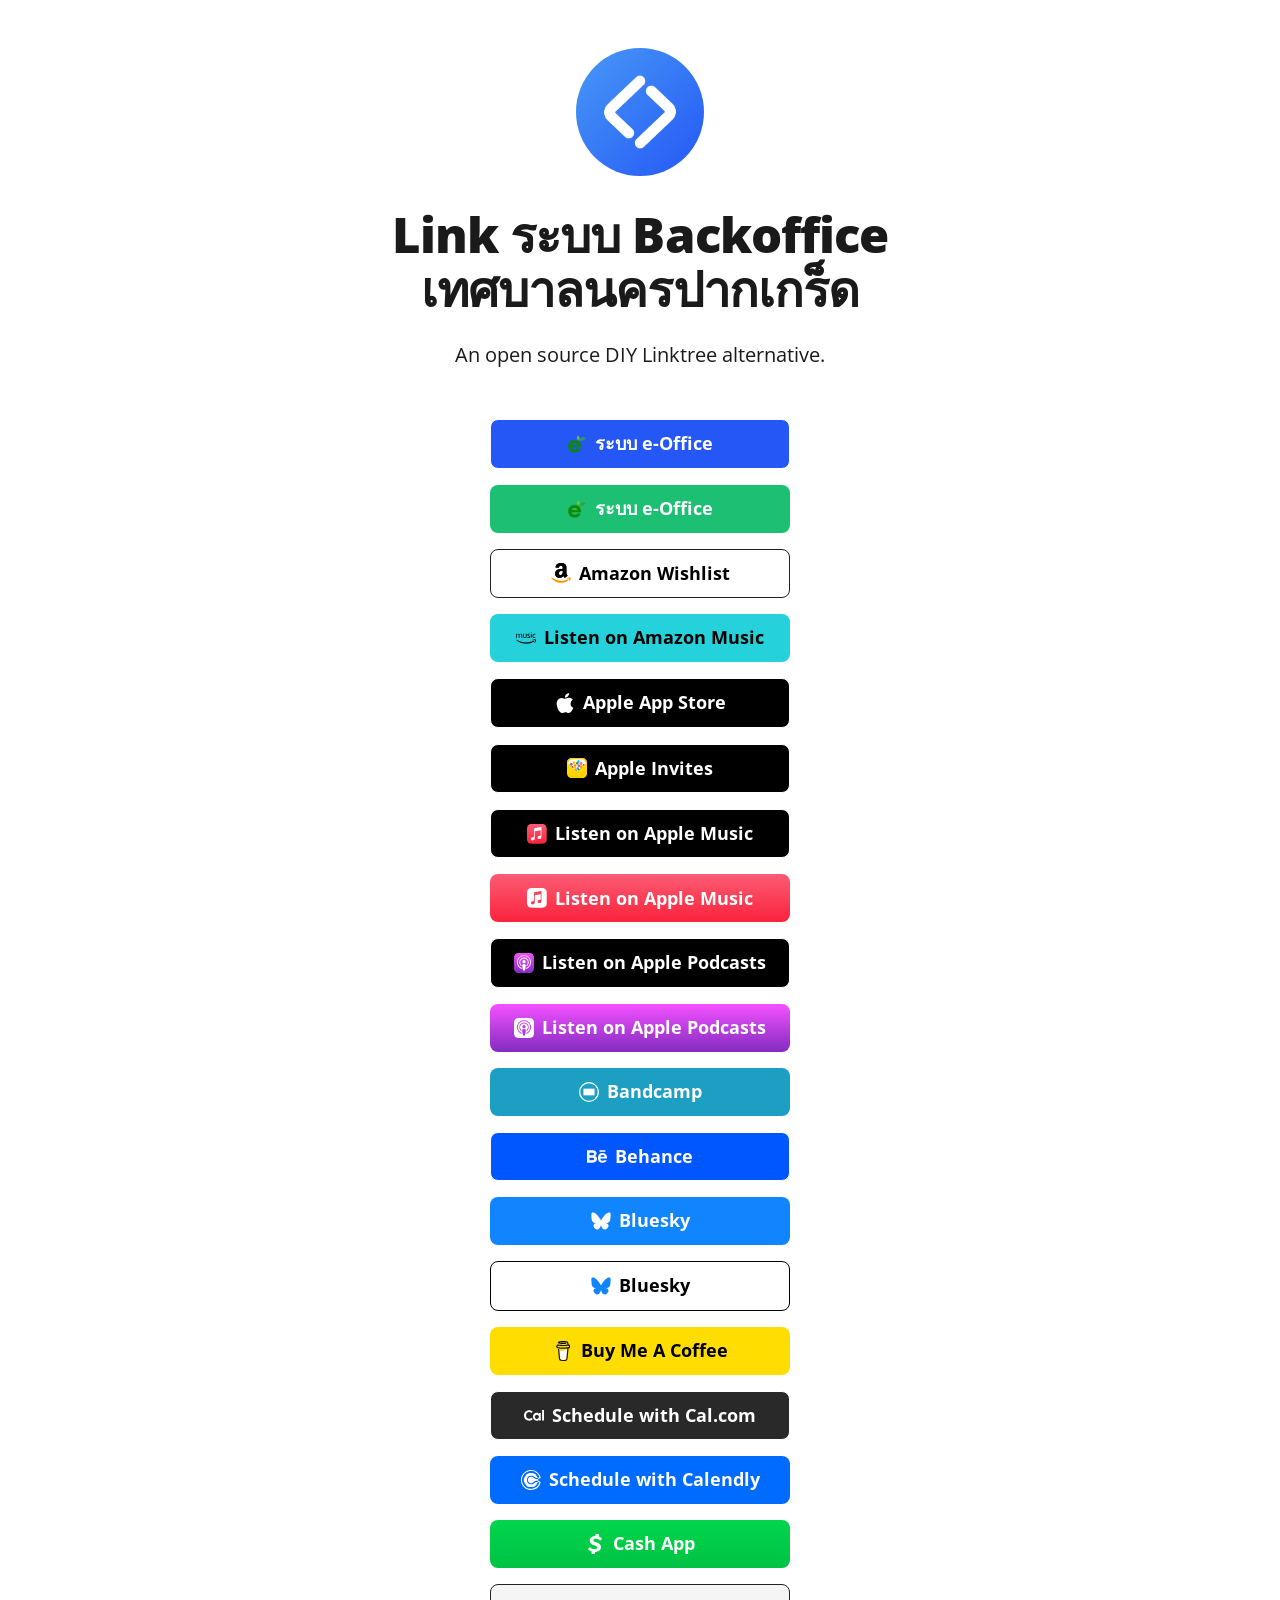
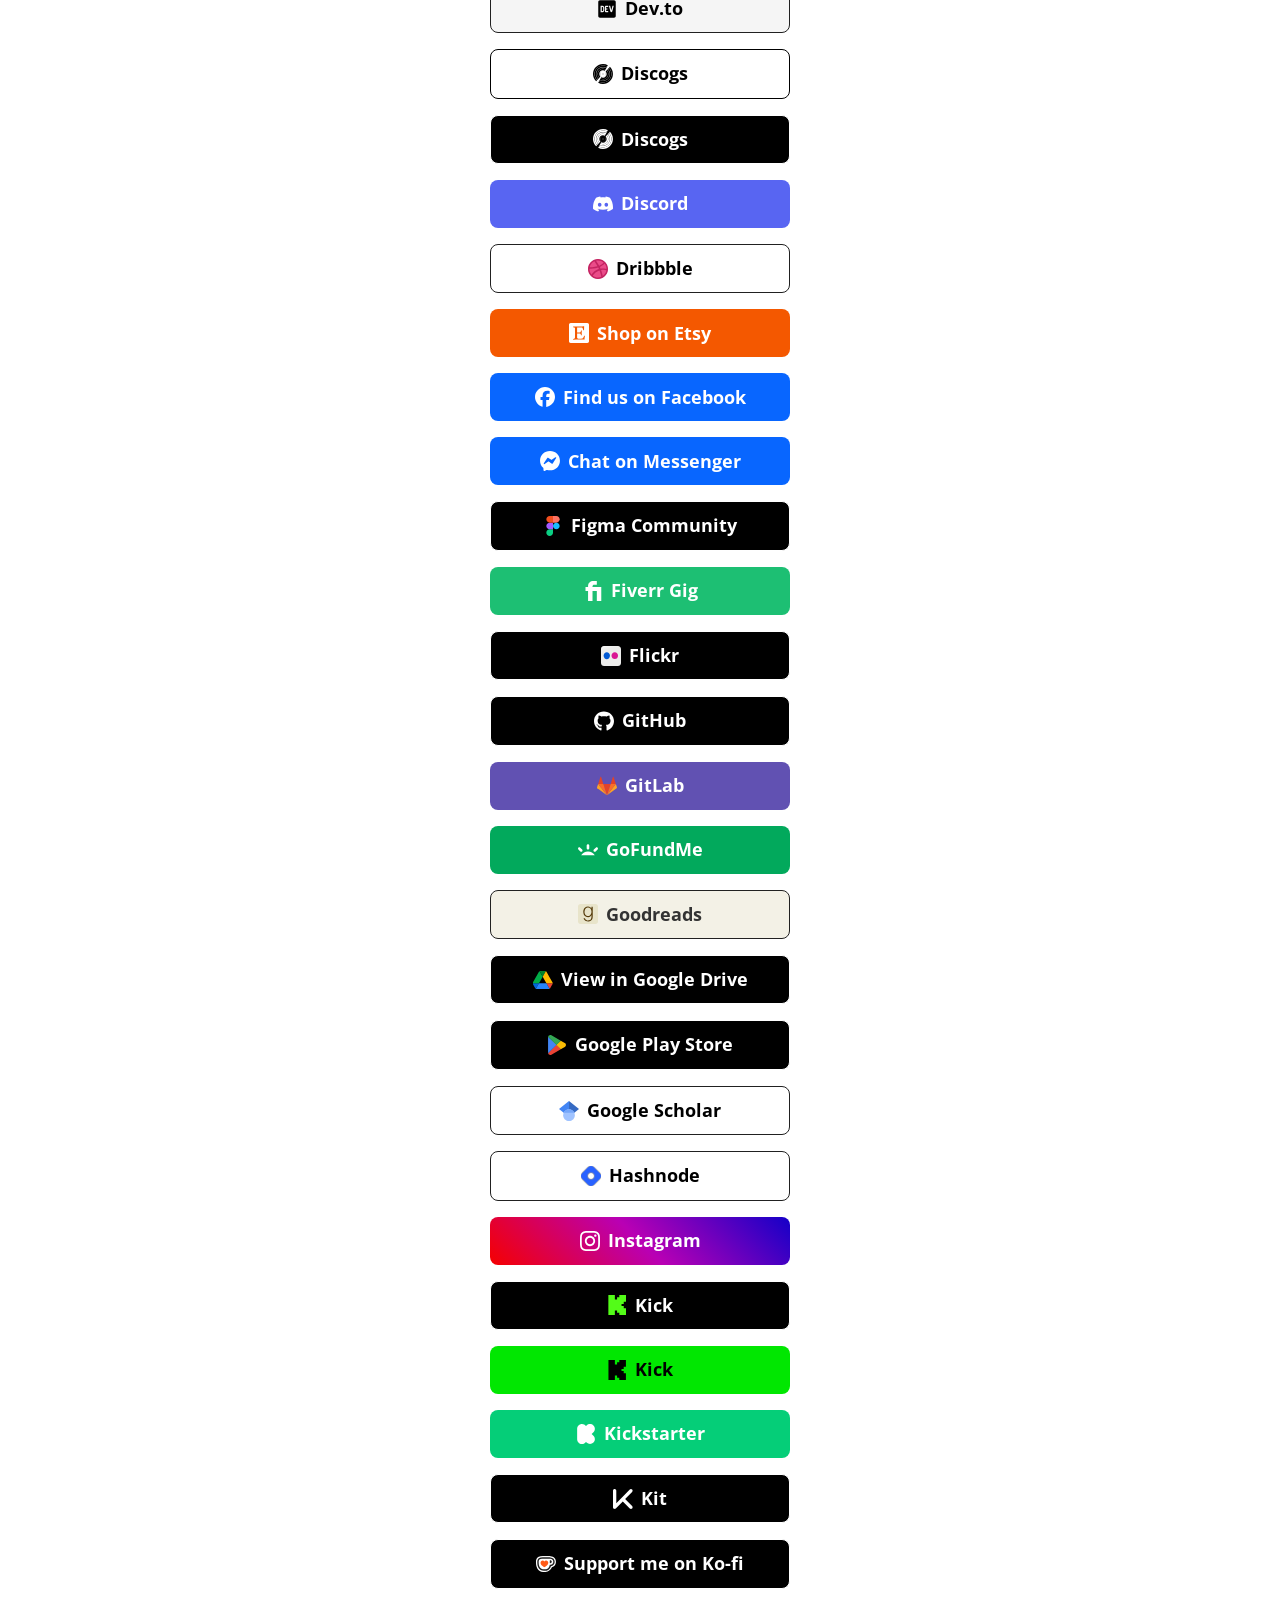
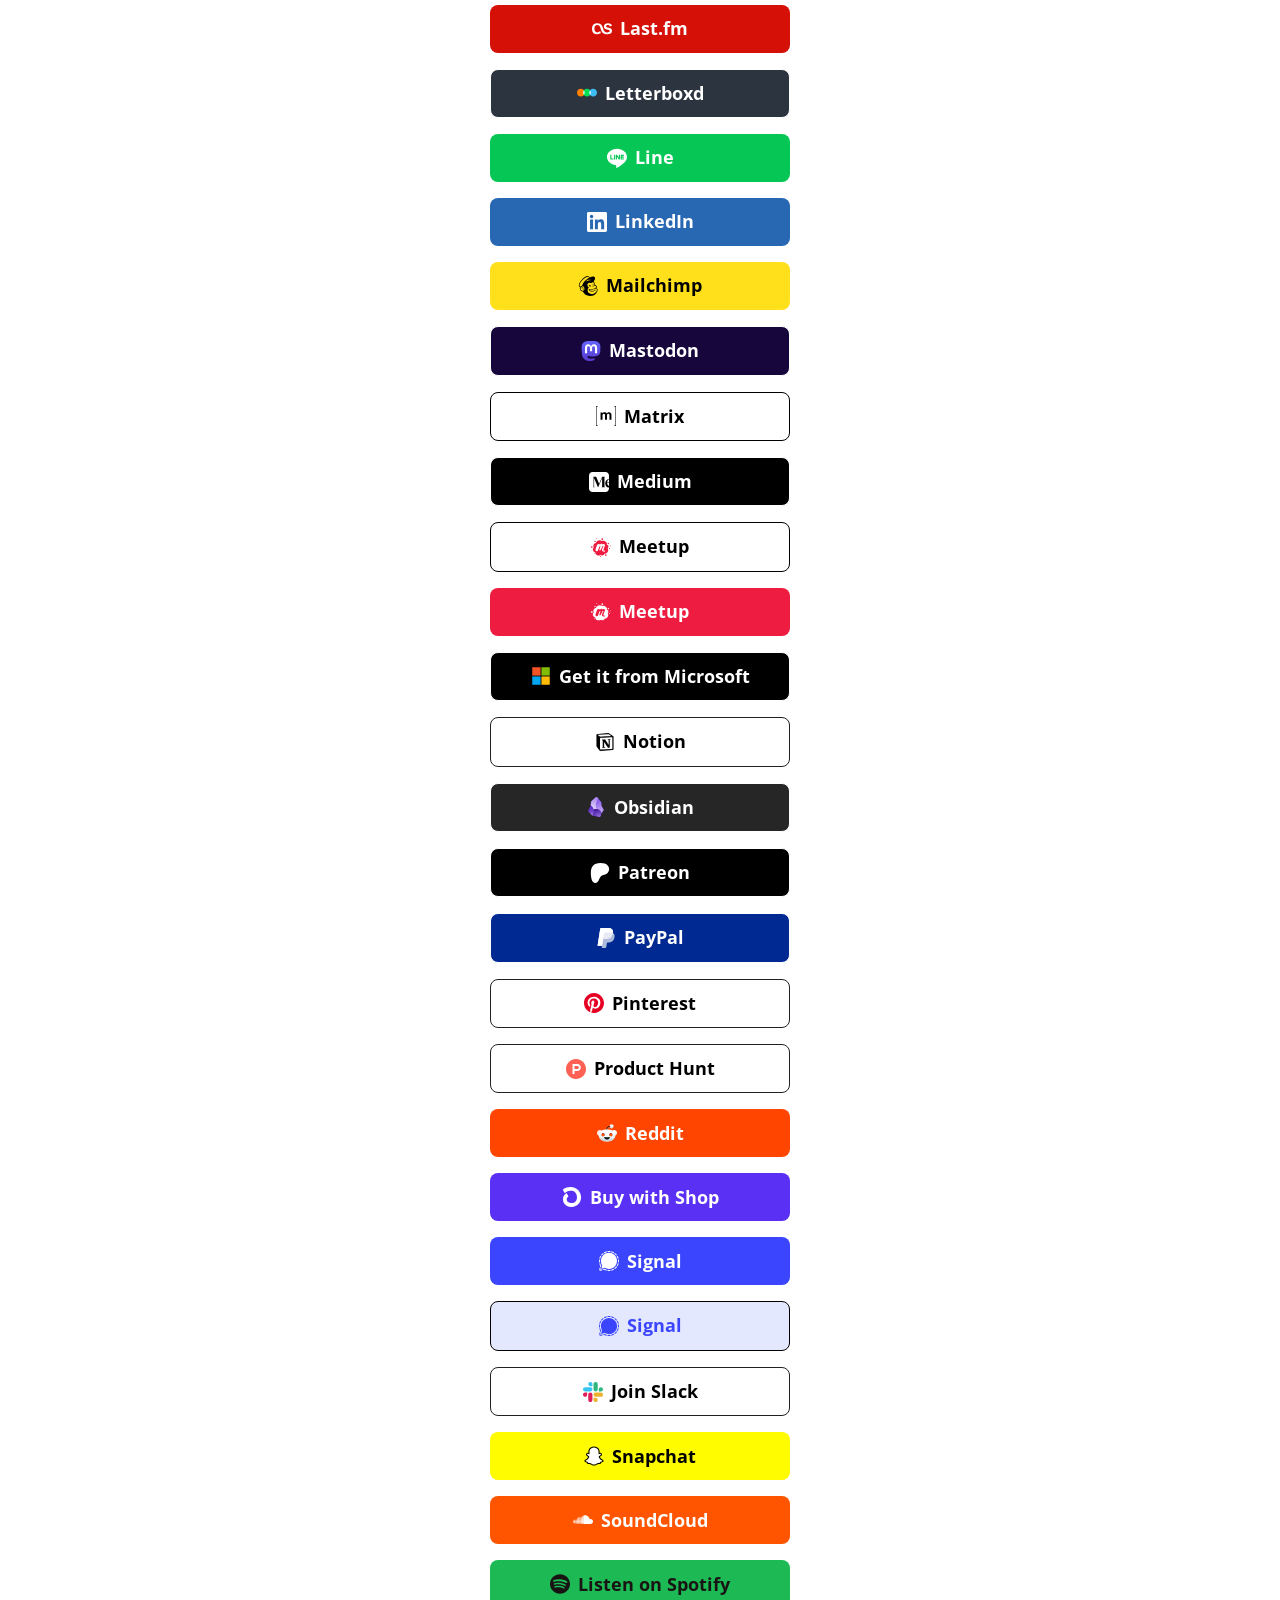
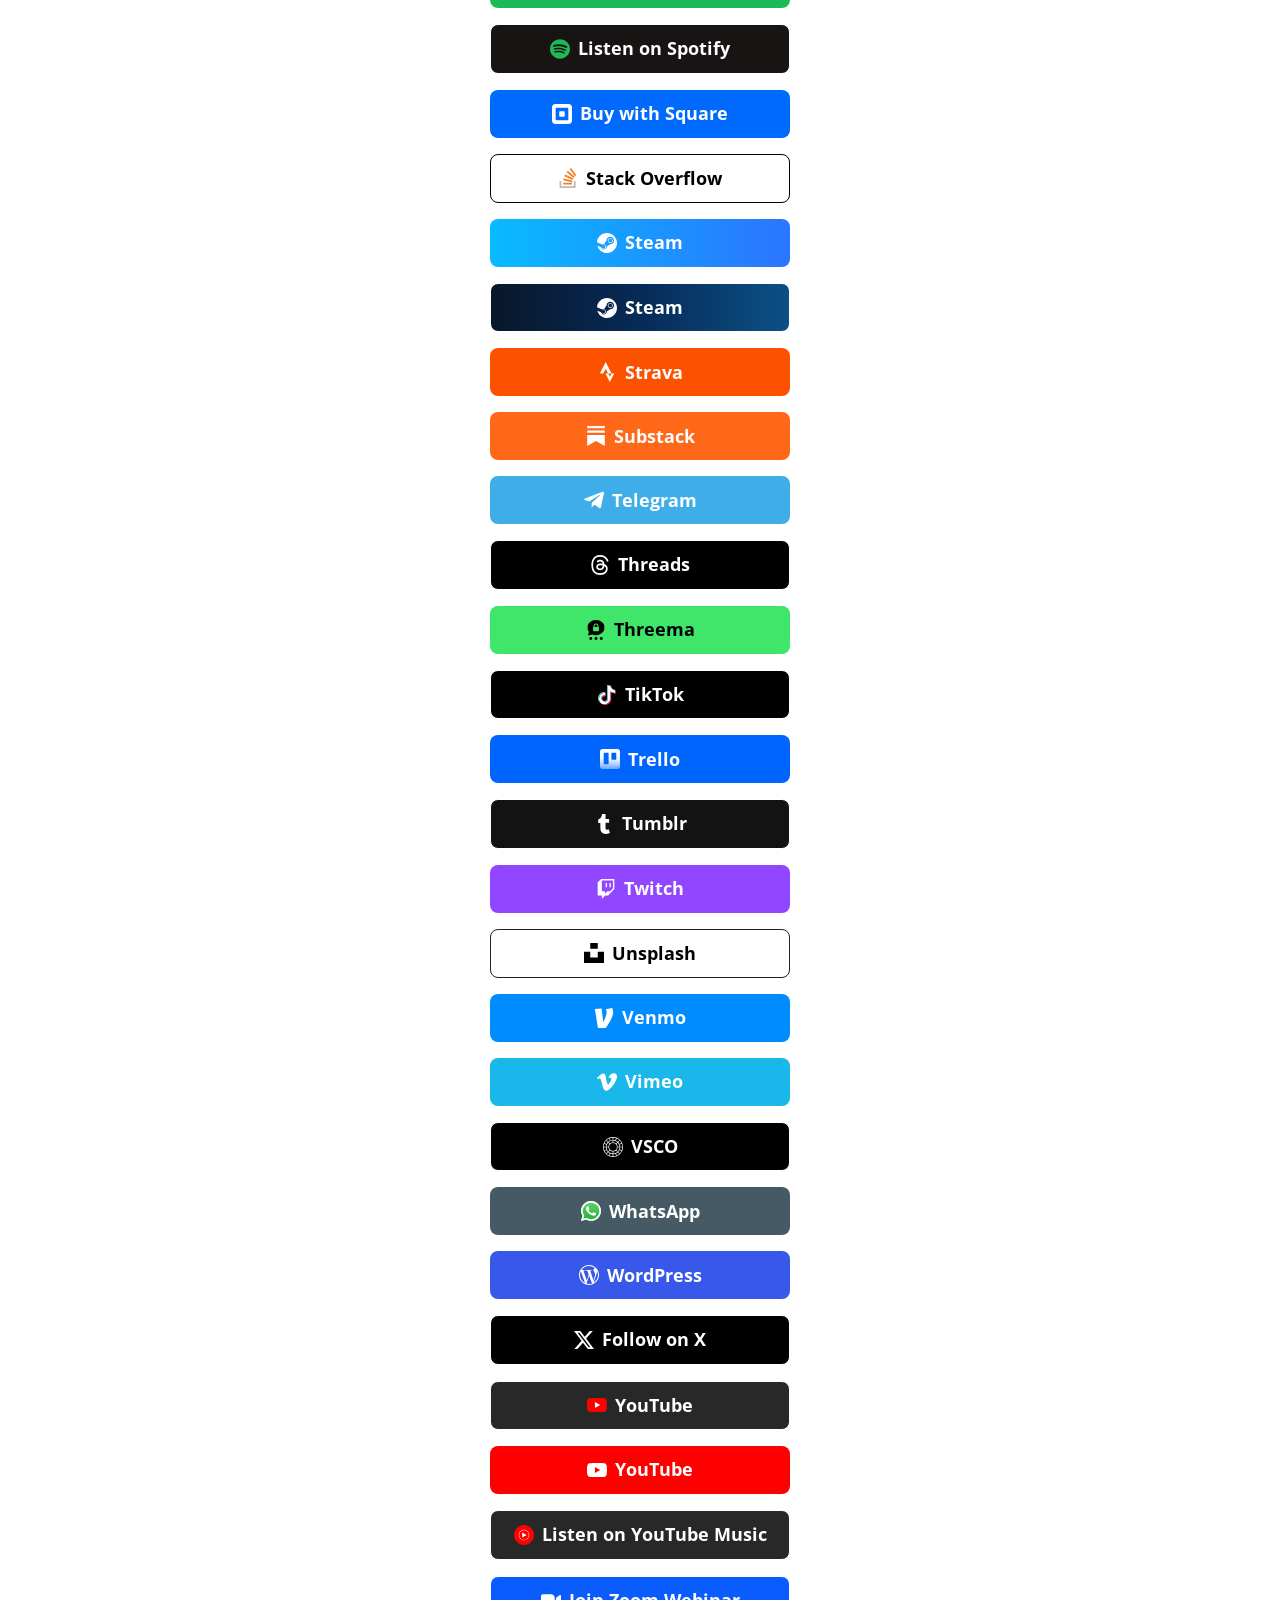
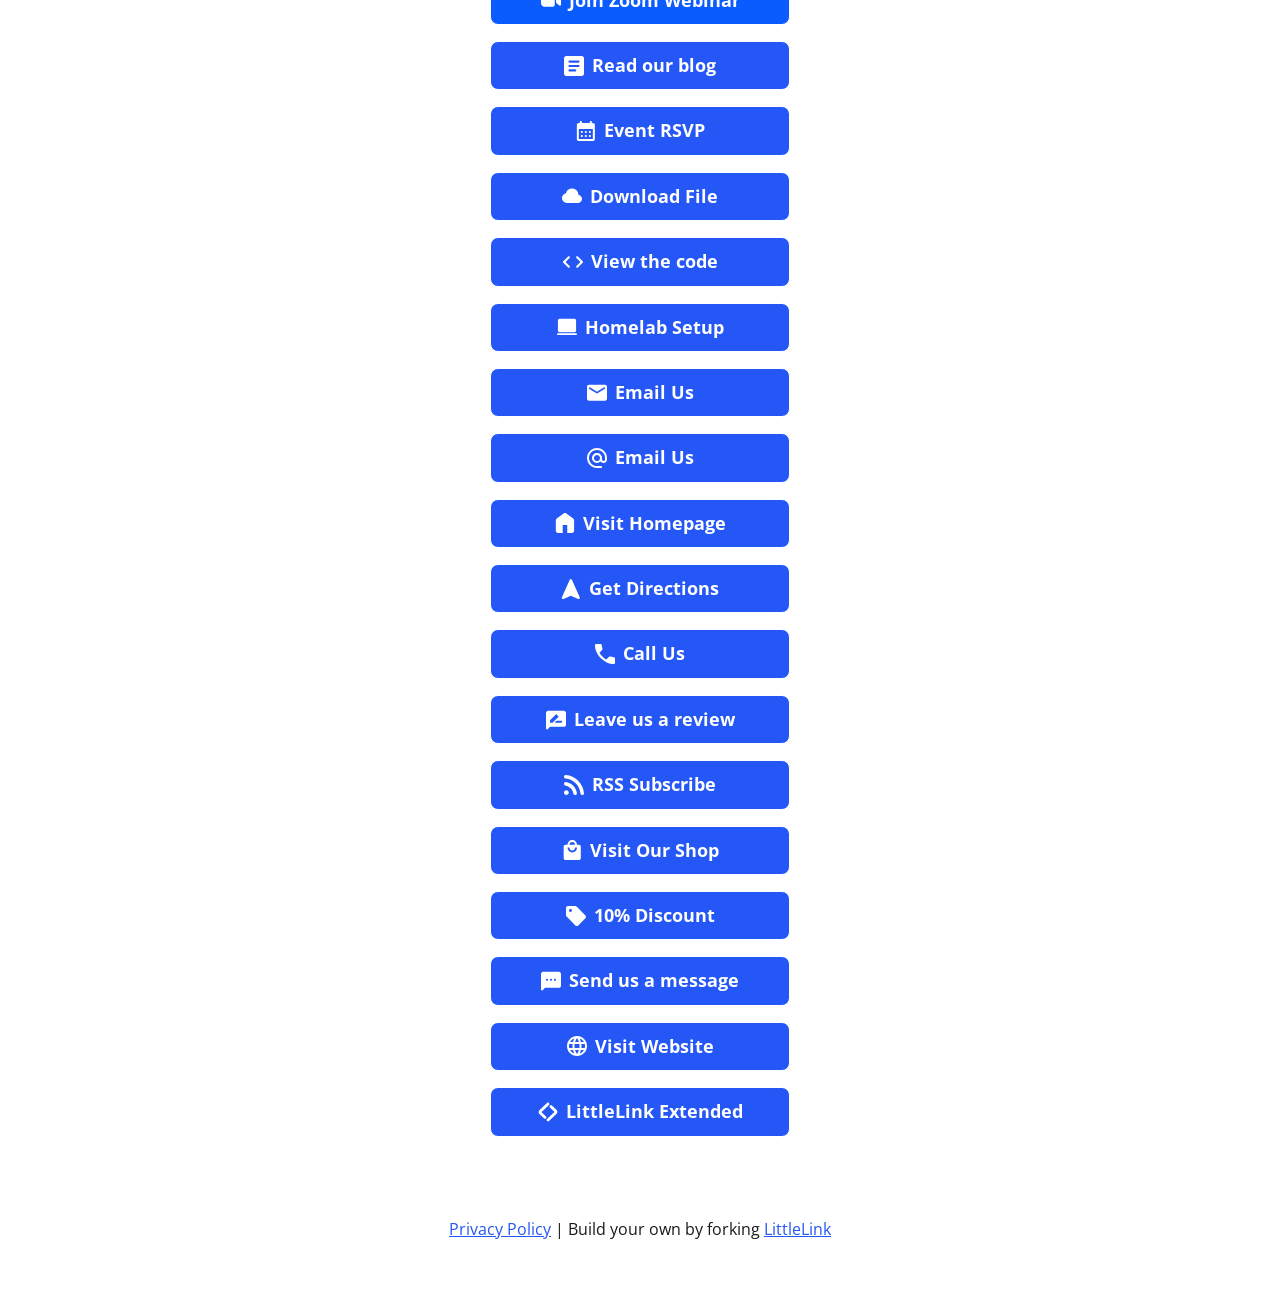
==== commit 0832f24b: "Remove OnlyFans button from index.html Removed OnlyFans button from the index.html file." ====
--- a/index.html
+++ b/index.html
@@ -234,9 +234,6 @@
               <!-- Obsidian -->
               <a class="button button-obsidian" href="#" target="_blank" rel="noopener" role="button"><img class="icon" aria-hidden="true" src="images/icons/obsidian.svg" alt="Obsidian Logo">Obsidian</a>
 
-              <!-- OnlyFans -->
-              <a class="button button-onlyfans" href="#" target="_blank" rel="noopener" role="button"><img class="icon" aria-hidden="true" src="images/icons/onlyfans.svg" alt="OnlyFans Logo">OnlyFans (18+)</a>
-
               <!-- Patreon -->
               <a class="button button-patreon" href="#" target="_blank" rel="noopener" role="button"><img class="icon" aria-hidden="true" src="images/icons/patreon.svg" alt="Patreon Logo">Patreon</a>
 
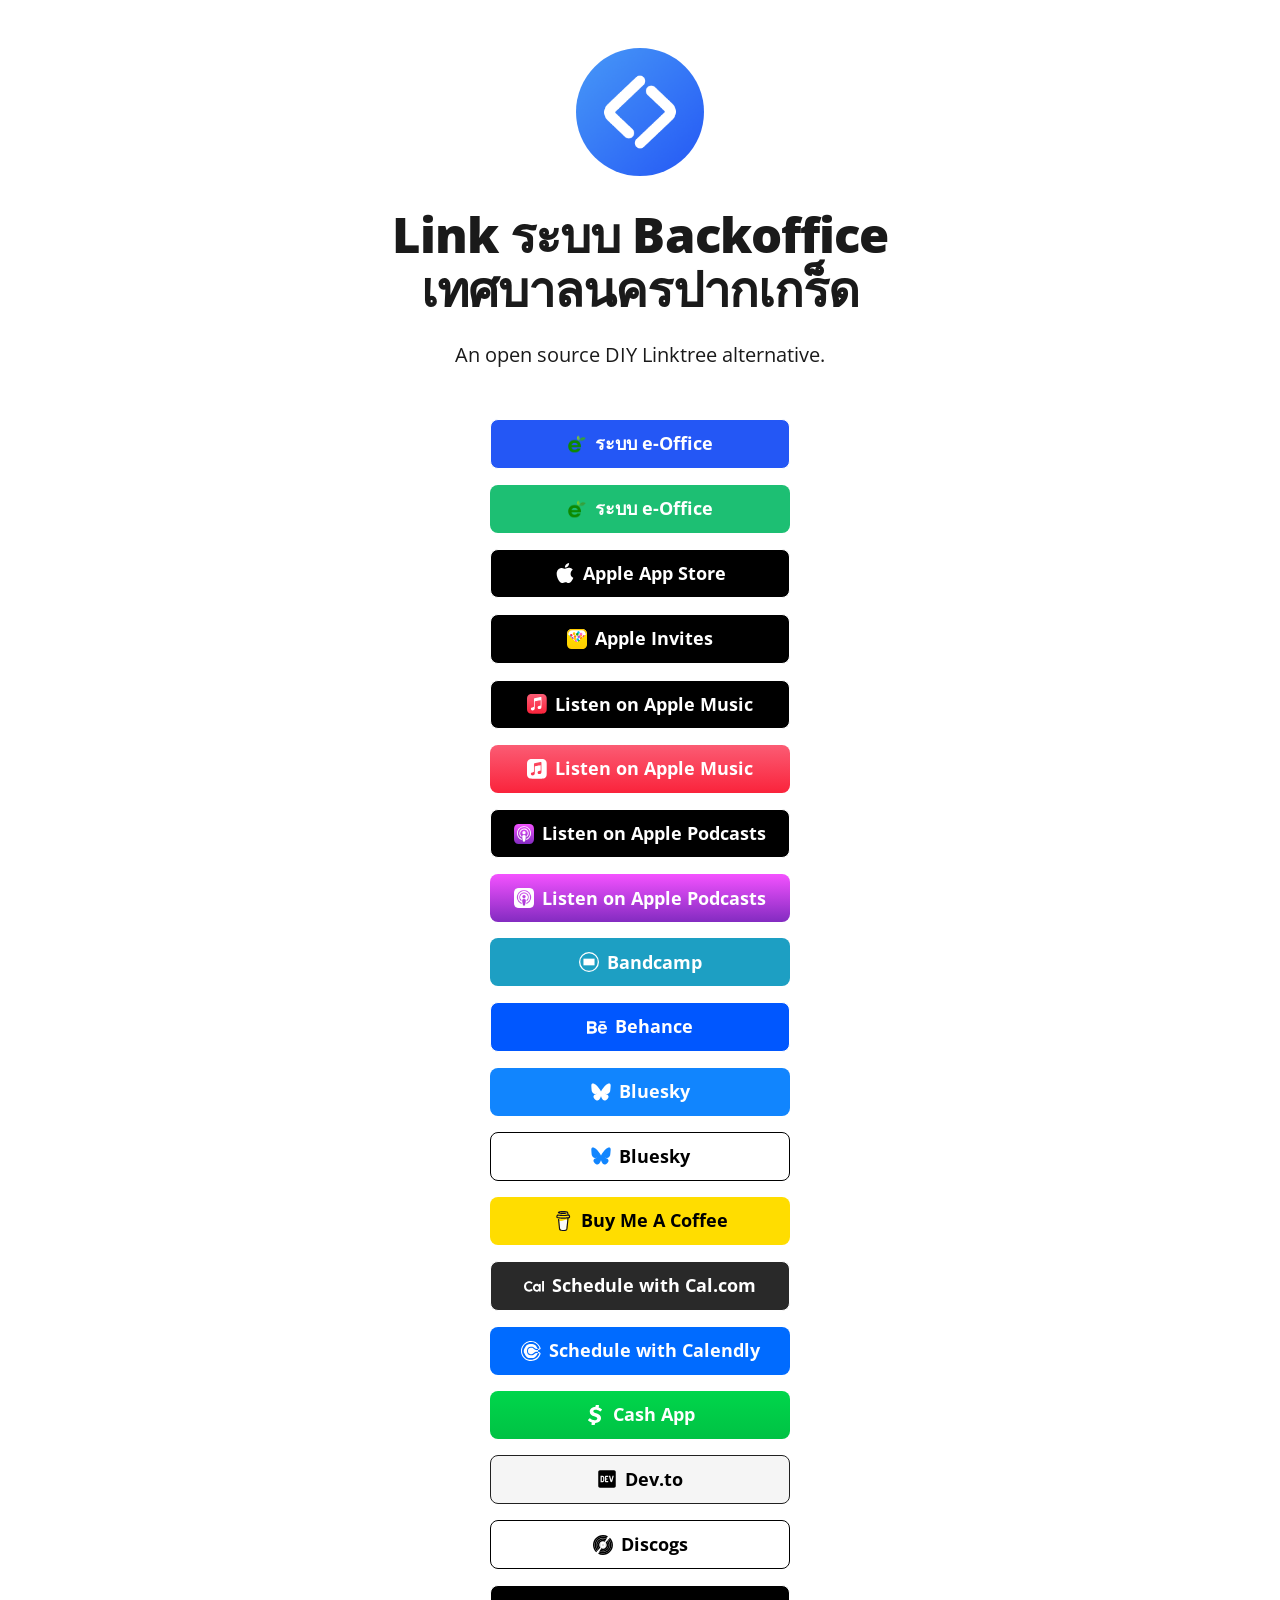
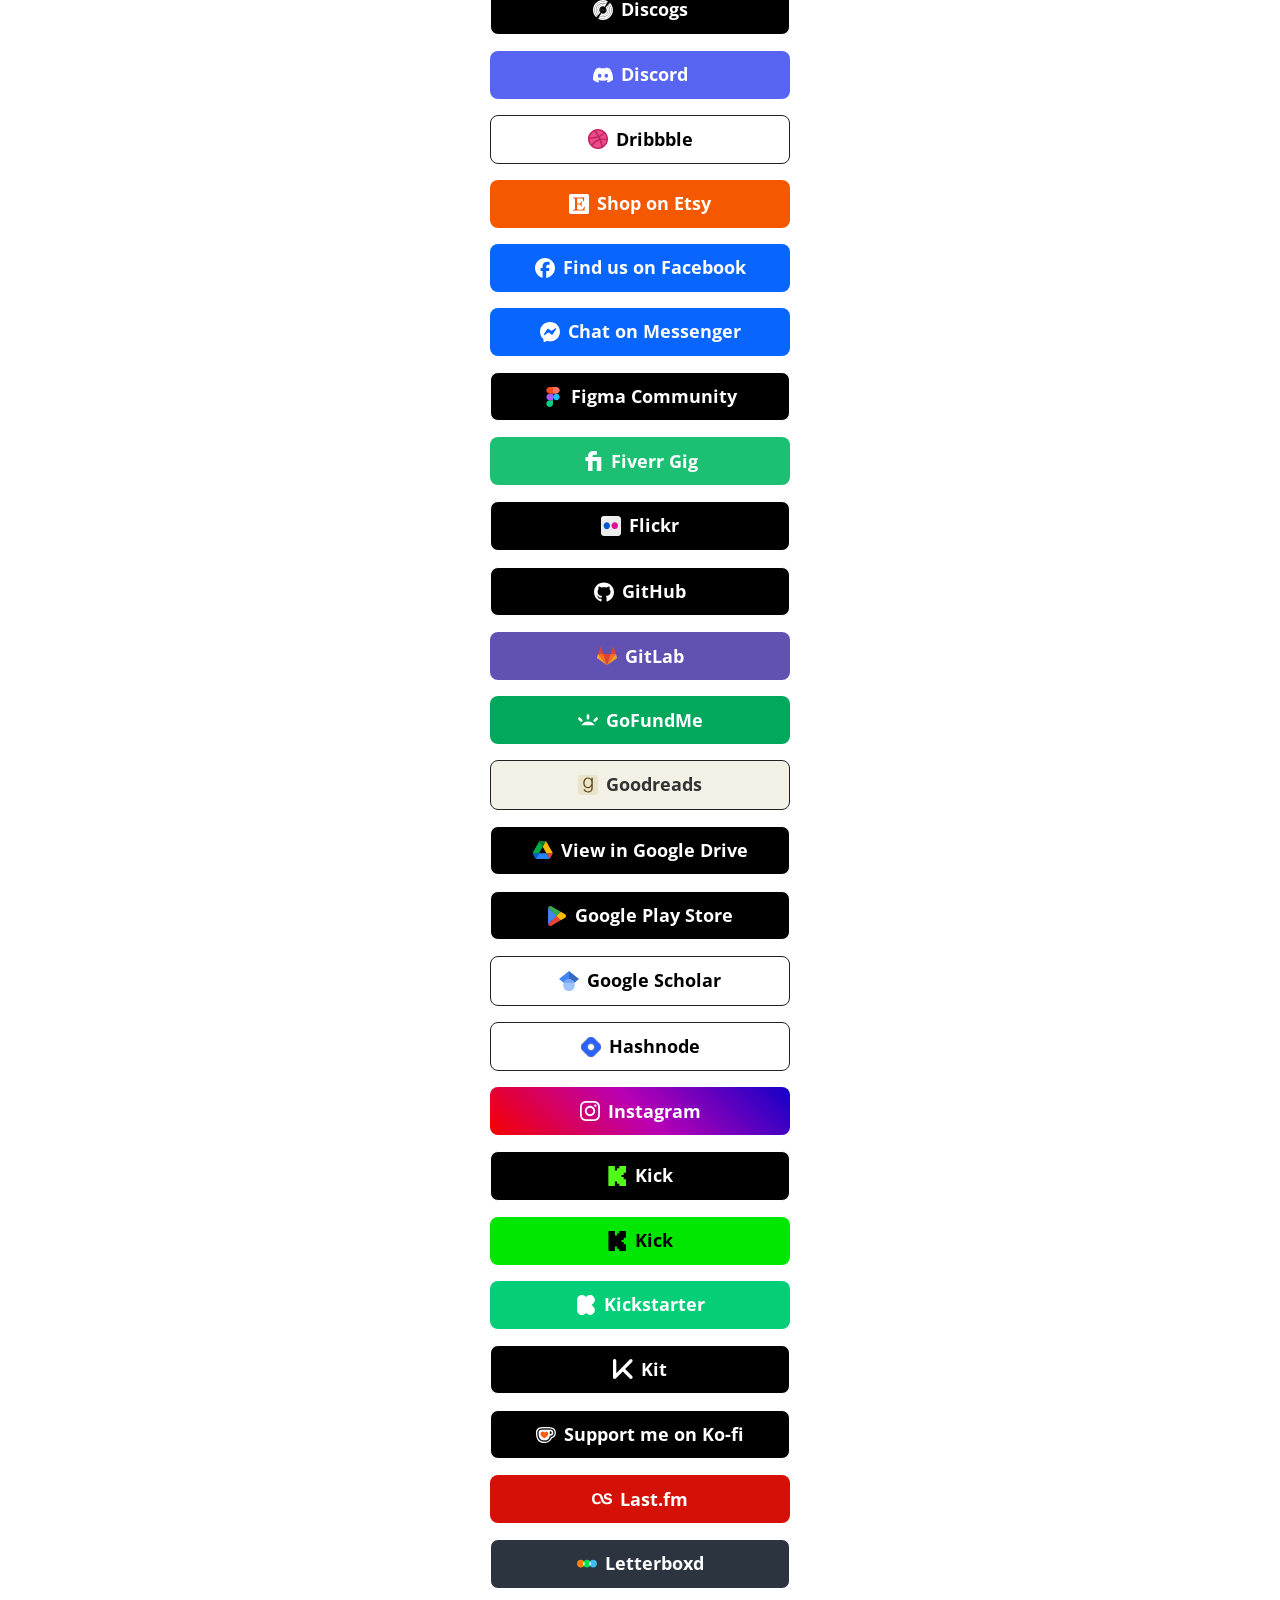
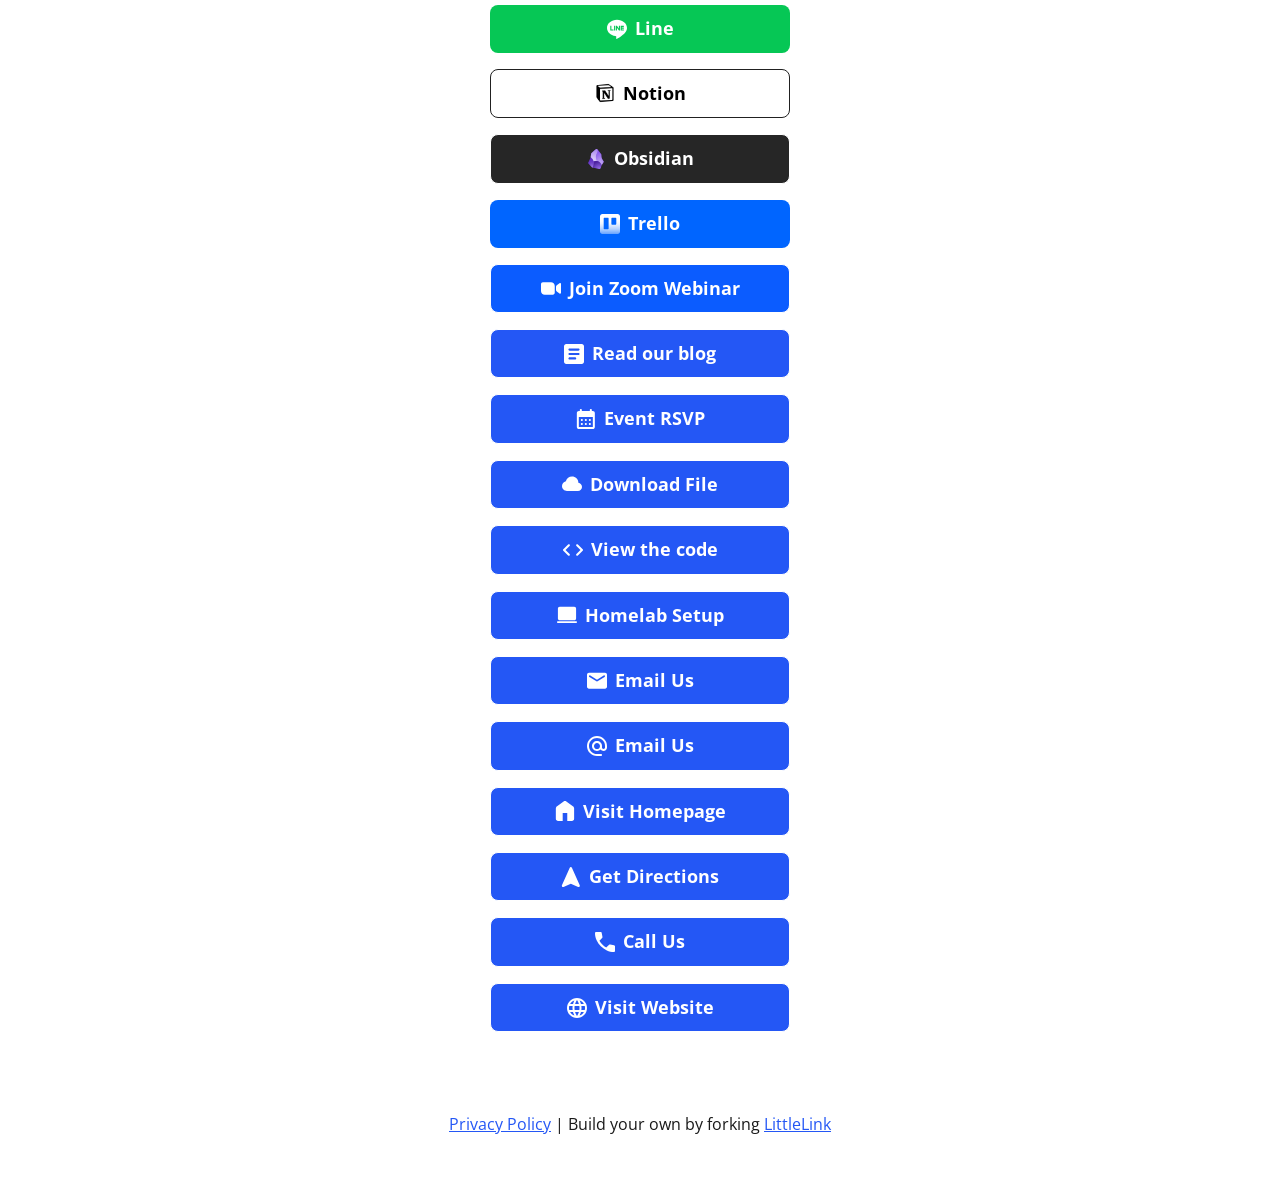
==== commit cf54f2ee: "Change title and remove unused social media buttons Updated the page title to reflect a new name and" ====
--- a/index.html
+++ b/index.html
@@ -14,7 +14,7 @@
     <meta name="viewport" content="width=device-width, initial-scale=1">
 
     <!-- Page Title - Change this to your name/brand (50-60 characters recommended) -->
-    <title>LittleLink</title>
+    <title>รวมลิงก์งานไอที เทศบาลนครปากเกร็ด</title>
     <link rel="icon" type="image/x-icon" href="/images/avatar.png"> <!-- Update this with your own favicon -->
 
     <!-- Meta Description - Write a description (150-160 characters recommended) -->
@@ -72,12 +72,6 @@
 
               <a class="button button-fiverr" href="https://pakkretcity.c.eoffice.go.th" target="_blank" rel="noopener" role="button"><img class="icon" aria-hidden="true" src="images/icons/logo-eoffice-small.svg" alt="eoffice Logo">ระบบ e-Office</a>
 
-              <!-- Amazon -->
-              <a class="button button-amazon" href="#" target="_blank" rel="noopener" role="button"><img class="icon" aria-hidden="true" src="images/icons/amazon.svg" alt="Amazon Wishlist Logo">Amazon Wishlist</a>
-
-              <!-- Amazon Music -->
-              <a class="button button-amazon-music" href="#" target="_blank" rel="noopener" role="button"><img class="icon" aria-hidden="true" src="images/icons/amazon-music.svg" alt="Amazon Music Logo">Listen on Amazon Music</a>
-
               <!-- Apple App Store -->
               <a class="button button-appstore" href="#" target="_blank" rel="noopener" role="button"><img class="icon" aria-hidden="true" src="images/icons/apple.svg" alt="Apple Logo">Apple App Store</a>
 
@@ -204,144 +198,16 @@
               <!-- Line -->
               <a class="button button-line" href="#" target="_blank" rel="noopener" role="button"><img class="icon" aria-hidden="true" src="images/icons/line.svg" alt="Line Logo">Line</a>
 
-              <!-- LinkedIn -->
-              <a class="button button-linked" href="#" target="_blank" rel="noopener" role="button"><img class="icon" aria-hidden="true" src="images/icons/linkedin.svg" alt="LinkedIn Logo">LinkedIn</a>
-
-              <!-- Mailchimp -->
-              <a class="button button-mailchimp" href="#" target="_blank" rel="noopener" role="button"><img class="icon" aria-hidden="true" src="images/icons/mailchimp.svg" alt="Mailchimp Logo">Mailchimp</a>
-
-              <!-- Mastodon -->
-              <a class="button button-mastodon" href="#" target="_blank" rel="noopener" role="button"><img class="icon" aria-hidden="true" src="images/icons/mastodon.svg" alt="Mastodon Logo">Mastodon</a>
-
-              <!-- Matrix -->
-              <a class="button button-matrix" href="#" target="_blank" rel="noopener" role="button"><img class="icon" aria-hidden="true" src="images/icons/matrix.svg" alt="Matrix Logo">Matrix</a>
-
-              <!-- Medium -->
-              <a class="button button-medium" href="#" target="_blank" rel="noopener" role="button"><img class="icon" aria-hidden="true" src="images/icons/medium.svg" alt="Medium Logo">Medium</a>
-
-              <!-- Meetup -->
-              <a class="button button-meetup" href="#" target="_blank" rel="noopener" role="button"><img class="icon" aria-hidden="true" src="images/icons/meetup.svg" alt="Meetup Logo">Meetup</a>
-
-              <!-- Meetup Alt -->
-              <a class="button button-meetup-alt" href="#" target="_blank" rel="noopener" role="button"><img class="icon" aria-hidden="true" src="images/icons/meetup-alt.svg" alt="Meetup Logo">Meetup</a>
-
-              <!-- Microsoft Store -->
-              <a class="button button-microsoft" href="#" target="_blank" rel="noopener" role="button"><img class="icon" aria-hidden="true" src="images/icons/microsoft.svg" alt="Microsoft Logo">Get it from Microsoft</a>
-
               <!-- Notion -->
               <a class="button button-notion" href="#" target="_blank" rel="noopener" role="button"><img class="icon" aria-hidden="true" src="images/icons/notion.svg" alt="Notion Logo">Notion</a>
 
               <!-- Obsidian -->
               <a class="button button-obsidian" href="#" target="_blank" rel="noopener" role="button"><img class="icon" aria-hidden="true" src="images/icons/obsidian.svg" alt="Obsidian Logo">Obsidian</a>
 
-              <!-- Patreon -->
-              <a class="button button-patreon" href="#" target="_blank" rel="noopener" role="button"><img class="icon" aria-hidden="true" src="images/icons/patreon.svg" alt="Patreon Logo">Patreon</a>
-
-              <!-- PayPal -->
-              <a class="button button-paypal" href="#" target="_blank" rel="noopener" role="button"><img class="icon" aria-hidden="true" src="images/icons/paypal.svg" alt="PayPal Logo">PayPal</a>
-
-              <!-- Pinterest -->
-              <a class="button button-pinterest" href="#" target="_blank" rel="noopener" role="button"><img class="icon" aria-hidden="true" src="images/icons/pinterest.svg" alt="Pinterest Logo">Pinterest</a>
-
-              <!-- Product Hunt -->
-              <a class="button button-product-hunt" href="#" target="_blank" rel="noopener" role="button"><img class="icon" aria-hidden="true" src="images/icons/product-hunt.svg" alt="Product Hunt Logo">Product Hunt</a>
-
-              <!-- Reddit -->
-              <a class="button button-reddit" href="#" target="_blank" rel="noopener" role="button"><img class="icon" aria-hidden="true" src="images/icons/reddit.svg" alt="Reddit Logo">Reddit</a>
-
-              <!-- Shop -->
-              <a class="button button-shop" href="#" target="_blank" rel="noopener" role="button"><img class="icon" aria-hidden="true" src="images/icons/shop.svg" alt="Shop Logo">Buy with Shop</a>
-
-              <!-- Signal -->
-              <a class="button button-signal" href="#" target="_blank" rel="noopener" role="button"><img class="icon" aria-hidden="true" src="images/icons/signal.svg" alt="Signal Logo">Signal</a>
-
-              <!-- Signal Alt -->
-              <a class="button button-signal-alt" href="#" target="_blank" rel="noopener" role="button"><img class="icon" aria-hidden="true" src="images/icons/signal-alt.svg" alt="Signal Logo">Signal</a>
-
-              <!-- Slack -->
-              <a class="button button-slack" href="#" target="_blank" rel="noopener" role="button"><img class="icon" aria-hidden="true" src="images/icons/slack.svg" alt="Slack Logo">Join Slack</a>
-
-              <!-- Snapchat -->
-              <a class="button button-snapchat" href="#" target="_blank" rel="noopener" role="button"><img class="icon" aria-hidden="true" src="images/icons/snapchat.svg" alt="Snapchat Logo">Snapchat</a>
-
-              <!-- SoundCloud -->
-              <a class="button button-soundcloud" href="#" target="_blank" rel="noopener" role="button"><img class="icon" aria-hidden="true" src="images/icons/soundcloud.svg" alt="SoundCloud Logo">SoundCloud</a>
-
-              <!-- Spotify -->
-              <a class="button button-spotify" href="#" target="_blank" rel="noopener" role="button"><img class="icon" aria-hidden="true" src="images/icons/spotify.svg" alt="Spotify Logo">Listen on Spotify</a>
-
-              <!-- Spotify Alt -->
-              <a class="button button-spotify-alt" href="#" target="_blank" rel="noopener" role="button"><img class="icon" aria-hidden="true" src="images/icons/spotify-alt.svg" alt="Spotify Logo">Listen on Spotify</a>
-
-              <!-- Square -->
-              <a class="button button-square" href="#" target="_blank" rel="noopener" role="button"><img class="icon" aria-hidden="true" src="images/icons/square.svg" alt="Square Logo">Buy with Square</a>
-
-              <!-- Stack Overflow -->
-              <a class="button button-stack-overflow" href="#" target="_blank" rel="noopener" role="button"><img class="icon" aria-hidden="true" src="images/icons/stack-overflow.svg" alt="Stack Overflow Logo">Stack Overflow</a>
-
-              <!-- Steam -->
-              <a class="button button-steam" href="#" target="_blank" rel="noopener" role="button"><img class="icon" aria-hidden="true" src="images/icons/steam.svg" alt="Steam Logo">Steam</a>
-
-              <!-- Steam Alt -->
-              <a class="button button-steam-alt" href="#" target="_blank" rel="noopener" role="button"><img class="icon" aria-hidden="true" src="images/icons/steam.svg" alt="Steam Logo">Steam</a>
-
-              <!-- Strava -->
-              <a class="button button-strava" href="#" target="_blank" rel="noopener" role="button"><img class="icon" aria-hidden="true" src="images/icons/strava.svg" alt="Strava Logo">Strava</a>
-
-              <!-- Substack -->
-              <a class="button button-substack" href="#" target="_blank" rel="noopener" role="button"><img class="icon" aria-hidden="true" src="images/icons/substack.svg" alt="Substack Logo">Substack</a>
-
-              <!-- Telegram -->
-              <a class="button button-telegram" href="#" target="_blank" rel="noopener" role="button"><img class="icon" aria-hidden="true" src="images/icons/telegram.svg" alt="Telegram Logo">Telegram</a>
-
-              <!-- Threads -->
-              <a class="button button-threads" href="#" target="_blank" rel="noopener" role="button"><img class="icon" aria-hidden="true" src="images/icons/threads.svg" alt="Threads Logo">Threads</a>
-
-              <!-- Threema -->
-              <a class="button button-threema" href="#" target="_blank" rel="noopener" role="button"><img class="icon" aria-hidden="true" src="images/icons/threema.svg" alt="Threema Logo">Threema</a>
-
-              <!-- TikTok -->
-              <a class="button button-tiktok" href="#" target="_blank" rel="noopener" role="button"><img class="icon" aria-hidden="true" src="images/icons/tiktok.svg" alt="TikTok Logo">TikTok</a>
 
               <!-- Trello -->
               <a class="button button-trello" href="#" target="_blank" rel="noopener" role="button"><img class="icon" aria-hidden="true" src="images/icons/trello.svg" alt="Trello Logo">Trello</a>
 
-              <!-- Tumblr -->
-              <a class="button button-tumb" href="#" target="_blank" rel="noopener" role="button"><img class="icon" aria-hidden="true" src="images/icons/tumblr.svg" alt="Tumblr Logo">Tumblr</a>
-
-              <!-- Twitch -->
-              <a class="button button-twitch" href="#" target="_blank" rel="noopener" role="button"><img class="icon" aria-hidden="true" src="images/icons/twitch.svg" alt="Twitch Logo">Twitch</a>
-
-              <!-- Unsplash -->
-              <a class="button button-unsplash" href="#" target="_blank" rel="noopener" role="button"><img class="icon" aria-hidden="true" src="images/icons/unsplash.svg" alt="Unsplash Logo">Unsplash</a>
-
-              <!-- Venmo -->
-              <a class="button button-venmo" href="#" target="_blank" rel="noopener" role="button"><img class="icon" aria-hidden="true" src="images/icons/venmo.svg" alt="Venmo Logo">Venmo</a>
-
-              <!-- Vimeo -->
-              <a class="button button-vimeo" href="#" target="_blank" rel="noopener" role="button"><img class="icon" aria-hidden="true" src="images/icons/vimeo.svg" alt="Vimeo Logo">Vimeo</a>
-
-              <!-- VSCO -->
-              <a class="button button-vsco" href="#" target="_blank" rel="noopener" role="button"><img class="icon" aria-hidden="true" src="images/icons/vsco.svg" alt="VSCO Logo">VSCO</a>
-
-              <!-- WhatsApp -->
-              <a class="button button-whatsapp" href="#" target="_blank" rel="noopener" role="button"><img class="icon" aria-hidden="true" src="images/icons/whatsapp.svg" alt="WhatsApp Logo">WhatsApp</a>
-
-              <!-- WordPress -->
-              <a class="button button-wordpress" href="#" target="_blank" rel="noopener" role="button"><img class="icon" aria-hidden="true" src="images/icons/wordpress.svg" alt="WordPress Logo">WordPress</a>
-
-              <!-- X -->
-              <a class="button button-x" href="#" target="_blank" rel="noopener" role="button"><img class="icon" aria-hidden="true" src="images/icons/x.svg" alt="X Logo">Follow on X</a>
-
-              <!-- YouTube -->
-              <a class="button button-yt" href="#" target="_blank" rel="noopener" role="button"><img class="icon" aria-hidden="true" src="images/icons/youtube.svg" alt="YouTube Logo">YouTube</a>
-
-              <!-- YouTube Alt -->
-              <a class="button button-yt-alt" href="#" target="_blank" rel="noopener" role="button"><img class="icon" aria-hidden="true" src="images/icons/youtube-alt.svg" alt="YouTube Logo">YouTube</a>
-
-              <!-- YouTube Music -->
-              <a class="button button-yt" href="#" target="_blank" rel="noopener" role="button"><img class="icon" aria-hidden="true" src="images/icons/youtube-music.svg" alt="YouTube Music Logo">Listen on YouTube Music</a>
-
               <!-- Zoom -->
               <a class="button button-zoom" href="#" target="_blank" rel="noopener" role="button"><img class="icon" aria-hidden="true" src="images/icons/zoom.svg" alt="Zoom Logo">Join Zoom Webinar</a>
 
@@ -375,26 +241,8 @@
               <!-- Generic Phone -->
               <a class="button button-default" href="#" target="_blank" rel="noopener" role="button"><img class="icon" aria-hidden="true" src="images/icons/generic-phone.svg" alt="Phone Icon">Call Us</a>
 
-              <!-- Generic Review -->
-              <a class="button button-default" href="#" target="_blank" rel="noopener" role="button"><img class="icon" aria-hidden="true" src="images/icons/generic-review.svg" alt="Review Icon">Leave us a review</a>
-
-              <!-- Generic RSS -->
-              <a class="button button-default" href="#" target="_blank" rel="noopener" role="button"><img class="icon" aria-hidden="true" src="images/icons/generic-rss.svg" alt="RSS Icon">RSS Subscribe</a>
-
-              <!-- Generic Shopping Bag -->
-              <a class="button button-default" href="#" target="_blank" rel="noopener" role="button"><img class="icon" aria-hidden="true" src="images/icons/generic-shopping-bag.svg" alt="Shopping Bag Icon">Visit Our Shop</a>
-
-              <!-- Generic Shopping Tag -->
-              <a class="button button-default" href="#" target="_blank" rel="noopener" role="button"><img class="icon" aria-hidden="true" src="images/icons/generic-shopping-tag.svg" alt="Shopping Tag Icon">10% Discount</a>
-
-              <!-- Generic SMS -->
-              <a class="button button-default" href="#" target="_blank" rel="noopener" role="button"><img class="icon" aria-hidden="true" src="images/icons/generic-sms.svg" alt="SMS Icon">Send us a message</a>
-
               <!-- Generic Website -->
               <a class="button button-default" href="#" target="_blank" rel="noopener" role="button"><img class="icon" aria-hidden="true" src="images/icons/generic-website.svg" alt="Website Icon">Visit Website</a>
-
-              <!-- LittleLink Extended -->
-              <a class="button button-default" href="https://github.com/sethcottle/littlelink-extended" target="_blank" rel="noopener" role="button"><img class="icon" aria-hidden="true" src="images/icons/littlelink.svg" alt="LittleLink Logo">LittleLink Extended</a>
 
       </div>
 
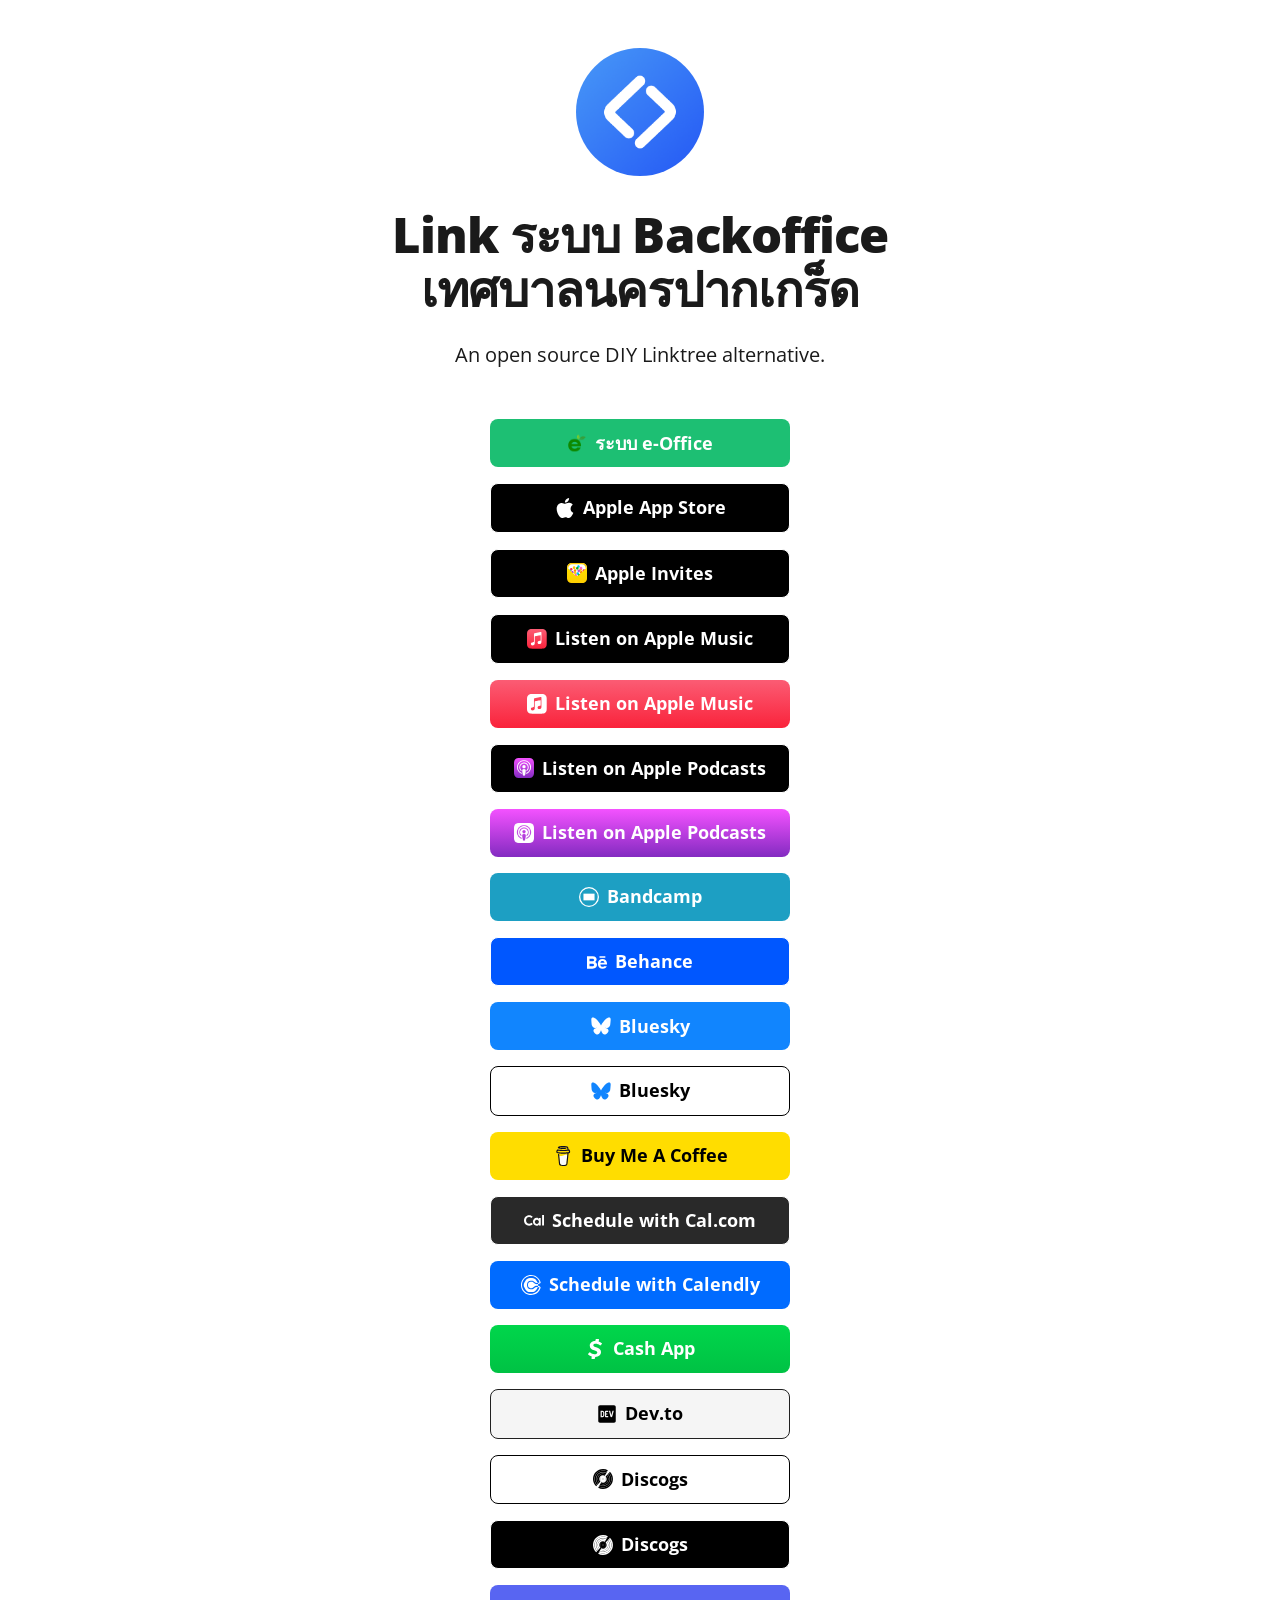
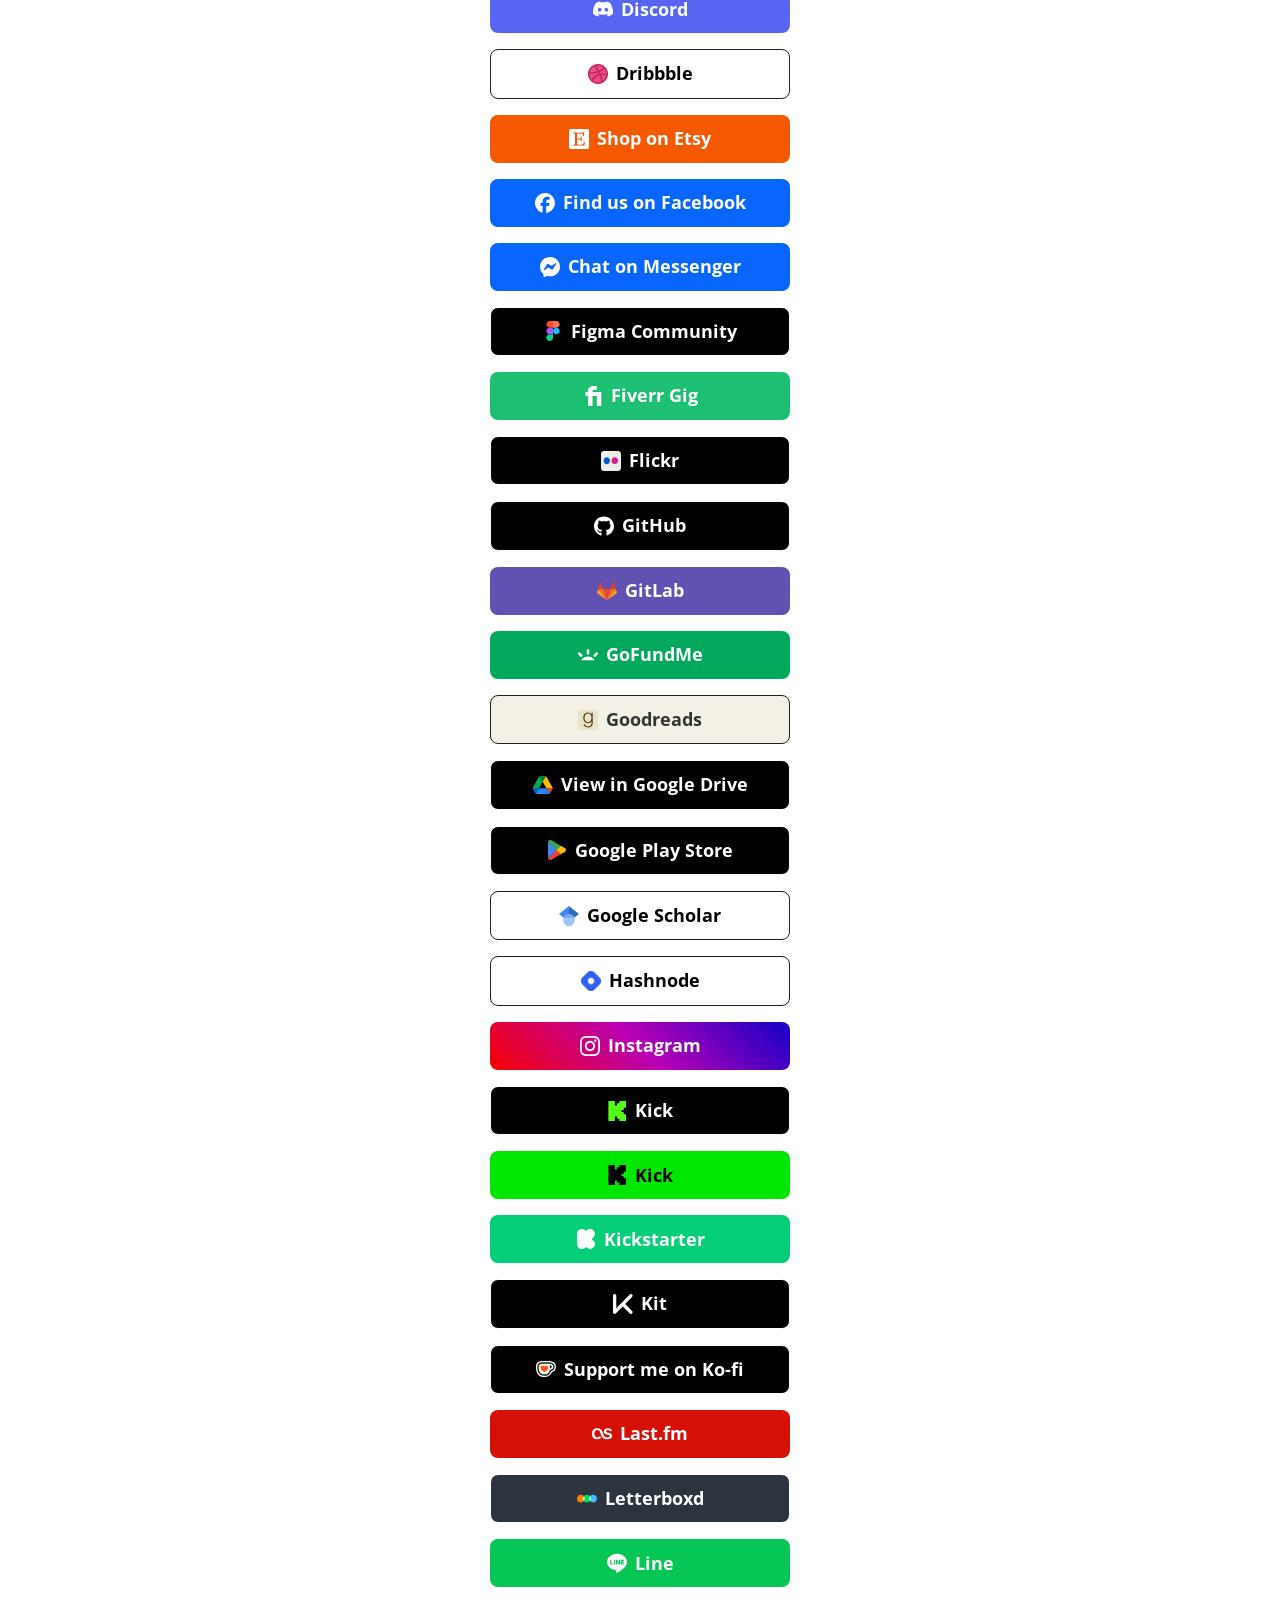
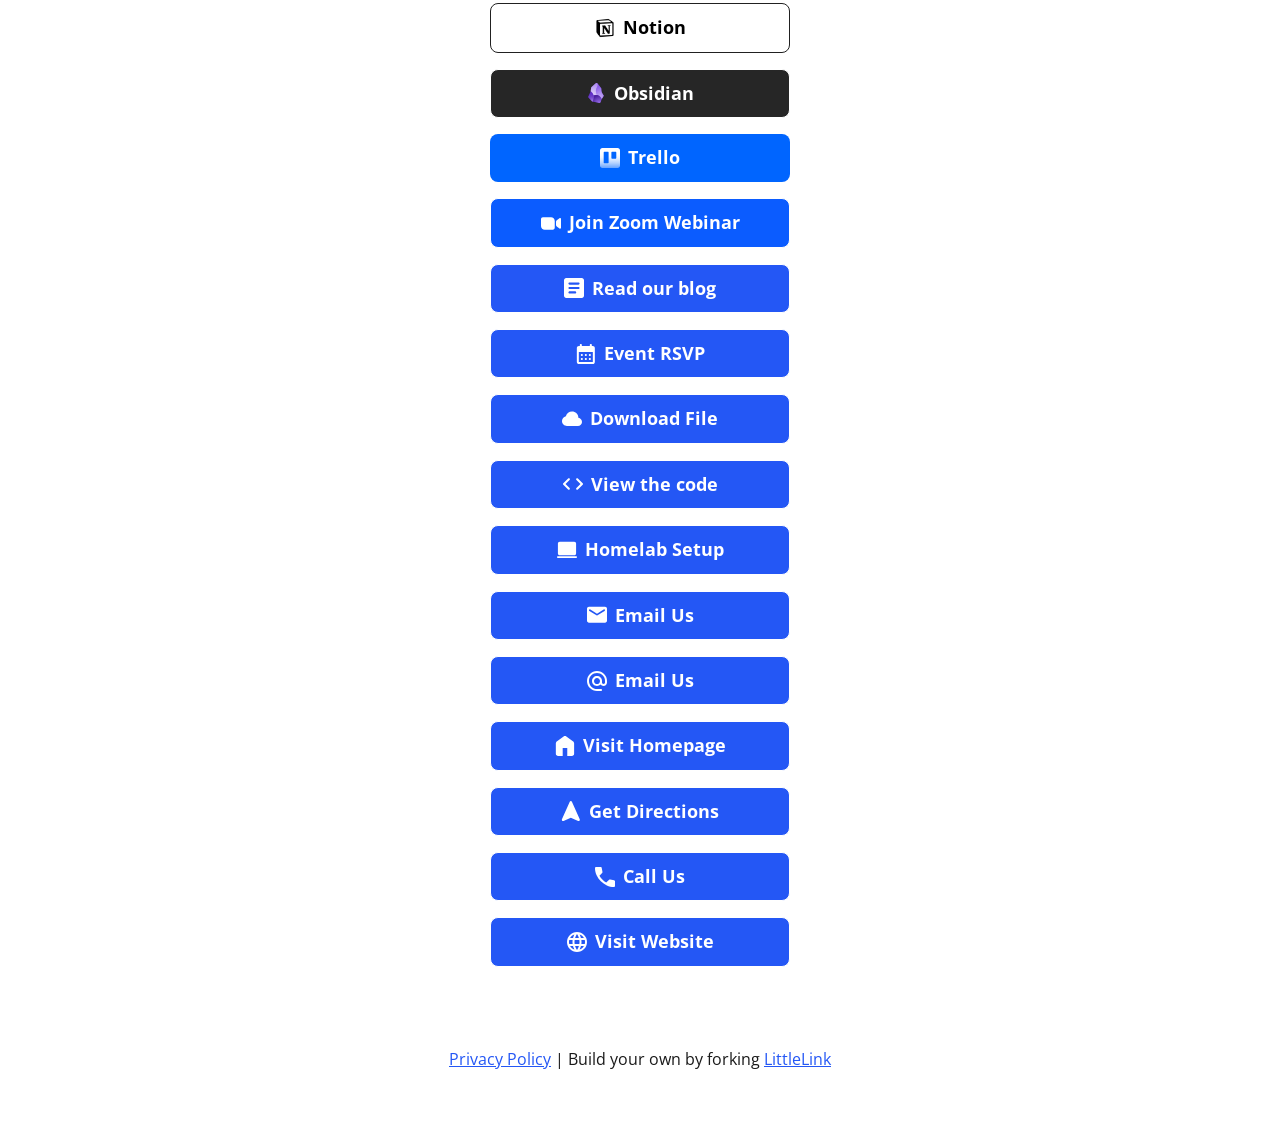
==== commit dbe4ea24: "Change Fiverr button link to '/eoffice' Updated the href attribute of the Fiverr button to point to " ====
--- a/index.html
+++ b/index.html
@@ -67,10 +67,10 @@
             <!-- All your buttons go here -->
             <div class="button-stack" role="navigation">
 
-              <!-- Default LittleLink -->
-              <a class="button button-default" href="https://pakkretcity.c.eoffice.go.th" target="_blank" rel="noopener" role="button"><img class="icon" aria-hidden="true" src="images/icons/logo-eoffice-small.svg" alt="LittleLink Logo">ระบบ e-Office</a>
-
-              <a class="button button-fiverr" href="https://pakkretcity.c.eoffice.go.th" target="_blank" rel="noopener" role="button"><img class="icon" aria-hidden="true" src="images/icons/logo-eoffice-small.svg" alt="eoffice Logo">ระบบ e-Office</a>
+              <!-- Default LittleLink --##
+              <a class="button button-default" href="https://pakkretcity.c.eoffice.go.th" target="_blank" rel="noopener" role="button"><img class="icon" aria-hidden="true" src="images/icons/logo-eoffice-small.svg" alt="LittleLink Logo">ระบบ e-Office</a> -->
+
+              <a class="button button-fiverr" href="/eoffice" target="_blank" rel="noopener" role="button"><img class="icon" aria-hidden="true" src="images/icons/logo-eoffice-small.svg" alt="eoffice Logo">ระบบ e-Office</a>
 
               <!-- Apple App Store -->
               <a class="button button-appstore" href="#" target="_blank" rel="noopener" role="button"><img class="icon" aria-hidden="true" src="images/icons/apple.svg" alt="Apple Logo">Apple App Store</a>
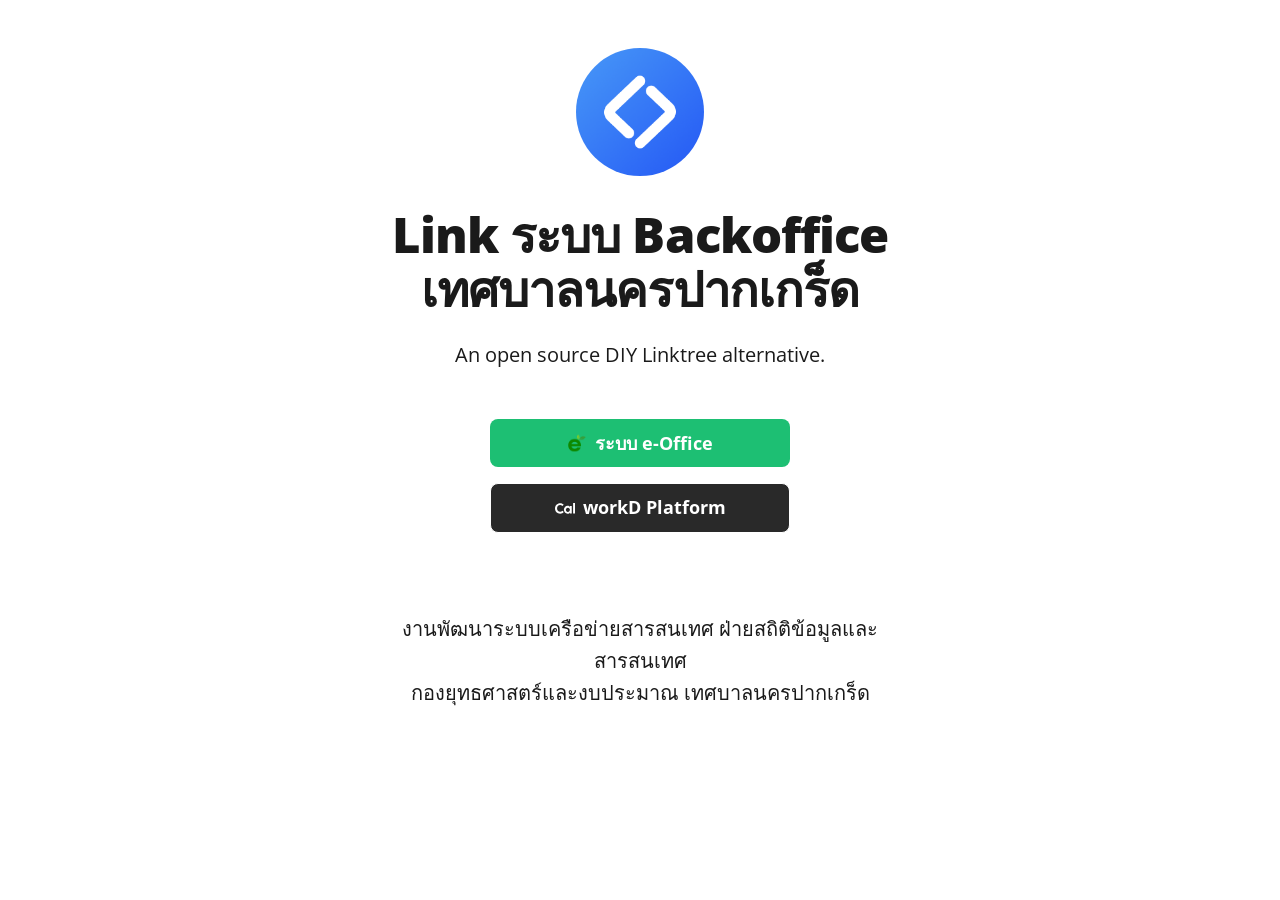
==== commit c1241349: "Remove unused buttons and update footer content Removed multiple unused button links for various pla" ====
--- a/index.html
+++ b/index.html
@@ -72,183 +72,15 @@
 
               <a class="button button-fiverr" href="/eoffice" target="_blank" rel="noopener" role="button"><img class="icon" aria-hidden="true" src="images/icons/logo-eoffice-small.svg" alt="eoffice Logo">ระบบ e-Office</a>
 
-              <!-- Apple App Store -->
-              <a class="button button-appstore" href="#" target="_blank" rel="noopener" role="button"><img class="icon" aria-hidden="true" src="images/icons/apple.svg" alt="Apple Logo">Apple App Store</a>
-
-              <!-- Apple Invites -->
-              <a class="button button-invites" href="#" target="_blank" rel="noopener" role="button"><img class="icon" aria-hidden="true" src="images/icons/apple-invites.svg" alt="Apple Invites Logo">Apple Invites</a>
-
-              <!-- Apple Music -->
-              <a class="button button-apple-music" href="#" target="_blank" rel="noopener" role="button"><img class="icon" aria-hidden="true" src="images/icons/apple-music.svg" alt="Apple Music Logo">Listen on Apple Music</a>
-
-              <!-- Apple Music Alternate -->
-              <a class="button button-apple-music-alt" href="#" target="_blank" rel="noopener" role="button"><img class="icon" aria-hidden="true" src="images/icons/apple-music-alt.svg" alt="Apple Music Logo">Listen on Apple Music</a>
-
-              <!-- Apple Podcasts -->
-              <a class="button button-apple-podcasts" href="#" target="_blank" rel="noopener" role="button"><img class="icon" aria-hidden="true" src="images/icons/apple-podcasts.svg" alt="Apple Podcasts Logo">Listen on Apple Podcasts</a>
-
-              <!-- Apple Podcasts Alternate -->
-              <a class="button button-apple-podcasts-alt" href="#" target="_blank" rel="noopener" role="button"><img class="icon" aria-hidden="true" src="images/icons/apple-podcasts-alt.svg" alt="Apple Podcasts Logo">Listen on Apple Podcasts</a>
-
-              <!-- Bandcamp -->
-              <a class="button button-bandcamp" href="#" target="_blank" rel="noopener" role="button"><img class="icon" aria-hidden="true" src="images/icons/bandcamp.svg" alt="Bandcamp Logo">Bandcamp</a>
-
-              <!-- Behance -->
-              <a class="button button-behance" href="#" target="_blank" rel="noopener" role="button"><img class="icon" aria-hidden="true" src="images/icons/behance.svg" alt="Behance Logo">Behance</a>
-
-              <!-- Bluesky -->
-              <a class="button button-bluesky" href="#" target="_blank" rel="noopener" role="button"><img class="icon" aria-hidden="true" src="images/icons/bluesky.svg" alt="Bluesky Logo">Bluesky</a>
-
-              <!-- Bluesky Alt -->
-              <a class="button button-bluesky-alt" href="#" target="_blank" rel="noopener" role="button"><img class="icon" aria-hidden="true" src="images/icons/bluesky-alt.svg" alt="Bluesky Logo">Bluesky</a>
-
-              <!-- Buy Me A Coffee -->
-              <a class="button button-coffee" href="#" target="_blank" rel="noopener" role="button"><img class="icon" aria-hidden="true" src="images/icons/buy-me-a-coffee.svg" alt="Buy Me A Coffee Logo">Buy Me A Coffee</a>
-
-              <!-- Cal.com -->
-              <a class="button button-cal" href="#" target="_blank" rel="noopener" role="button"><img class="icon" aria-hidden="true" src="images/icons/cal.svg" alt="Cal.com Logo">Schedule with Cal.com</a>
-
-              <!-- Calendly -->
-              <a class="button button-calendly" href="#" target="_blank" rel="noopener" role="button"><img class="icon" aria-hidden="true" src="images/icons/calendly.svg" alt="Calendly Logo">Schedule with Calendly</a>
-
-              <!-- Cash App -->
-              <a class="button button-cash-app" href="#" target="_blank" rel="noopener" role="button"><img class="icon" aria-hidden="true" src="images/icons/cash-app-dollar.svg" alt="Cash App Logo">Cash App</a>
-
-              <!-- Dev.to -->
-              <a class="button button-dev-to" href="#" target="_blank" rel="noopener" role="button"><img class="icon" aria-hidden="true" src="images/icons/dev-to.svg" alt="Dev.to Logo">Dev.to</a>
-
-              <!-- Discogs -->
-              <a class="button button-discogs" href="#" target="_blank" rel="noopener" role="button"><img class="icon" aria-hidden="true" src="images/icons/discogs.svg" alt="Discogs Logo">Discogs</a>
-
-              <!-- Discogs Alt -->
-              <a class="button button-discogs-alt" href="#" target="_blank" rel="noopener" role="button"><img class="icon" aria-hidden="true" src="images/icons/discogs-alt.svg" alt="Discogs Logo">Discogs</a>
-
-              <!-- Discord -->
-              <a class="button button-discord" href="#" target="_blank" rel="noopener" role="button"><img class="icon" aria-hidden="true" src="images/icons/discord.svg" alt="Discord Logo">Discord</a>
-
-              <!-- Dribbble -->
-              <a class="button button-dribbble" href="#" target="_blank" rel="noopener" role="button"><img class="icon" aria-hidden="true" src="images/icons/dribbble.svg" alt="Dribbble Logo">Dribbble</a>
-
-              <!-- Etsy -->
-              <a class="button button-etsy" href="#" target="_blank" rel="noopener" role="button"><img class="icon" aria-hidden="true" src="images/icons/etsy.svg" alt="Etsy Logo">Shop on Etsy</a>
-
-              <!-- Facebook -->
-              <a class="button button-faceb" href="#" target="_blank" rel="noopener" role="button"><img class="icon" aria-hidden="true" src="images/icons/facebook.svg" alt="Facebook Logo">Find us on Facebook</a>
-
-              <!-- Facebook Messenger -->
-              <a class="button button-messenger" href="#" target="_blank" rel="noopener" role="button"><img class="icon" aria-hidden="true" src="images/icons/messenger.svg" alt="Messenger Logo">Chat on Messenger</a>
-
-              <!-- Figma -->
-              <a class="button button-figma" href="#" target="_blank" rel="noopener" role="button"><img class="icon" aria-hidden="true" src="images/icons/figma.svg" alt="Figma Logo">Figma Community</a>
-
-              <!-- Fiverr -->
-              <a class="button button-fiverr" href="#" target="_blank" rel="noopener" role="button"><img class="icon" aria-hidden="true" src="images/icons/fiverr.svg" alt="Fiverr Logo">Fiverr Gig</a>
-
-              <!-- Flickr -->
-              <a class="button button-flickr" href="#" target="_blank" rel="noopener" role="button"><img class="icon" aria-hidden="true" src="images/icons/flickr.svg" alt="Flickr Logo">Flickr</a>
-
-              <!-- GitHub -->
-              <a class="button button-github" href="#" target="_blank" rel="noopener" role="button"><img class="icon" aria-hidden="true" src="images/icons/github.svg" alt="GitHub Logo">GitHub</a>
-
-              <!-- GitLab -->
-              <a class="button button-gitlab" href="#" target="_blank" rel="noopener" role="button"><img class="icon" aria-hidden="true" src="images/icons/gitlab.svg" alt="GitLab Logo">GitLab</a>
-
-              <!-- GoFundMe -->
-              <a class="button button-gofundme" href="#" target="_blank" rel="noopener" role="button"><img class="icon" aria-hidden="true" src="images/icons/gofundme.svg" alt="GoFundMe Logo">GoFundMe</a>
-
-              <!-- Goodreads -->
-              <a class="button button-goodreads" href="#" target="_blank" rel="noopener" role="button"><img class="icon" aria-hidden="true" src="images/icons/goodreads.svg" alt="Goodreads Logo">Goodreads</a>
-
-              <!-- Google Drive -->
-              <a class="button button-google-black" href="#" target="_blank" rel="noopener" role="button"><img class="icon" aria-hidden="true" src="images/icons/google-drive.svg" alt="Google Drive Logo">View in Google Drive</a>
-
-              <!-- Google Play Store -->
-              <a class="button button-playstore" href="#" target="_blank" rel="noopener" role="button"><img class="icon" aria-hidden="true" src="images/icons/google-play.svg" alt="Google Play Store Logo">Google Play Store</a>
-
-              <!-- Google Scholar -->
-              <a class="button button-google-scholar" href="#" target="_blank" rel="noopener" role="button"><img class="icon" aria-hidden="true" src="images/icons/google-scholar.svg" alt="Google Scholar Logo">Google Scholar</a>
-
-              <!-- Hashnode -->
-              <a class="button button-hashnode" href="#" target="_blank" rel="noopener" role="button"><img class="icon" aria-hidden="true" src="images/icons/hashnode.svg" alt="Hashnode Logo">Hashnode</a>
-
-              <!-- Instagram -->
-              <a class="button button-instagram" href="#" target="_blank" rel="noopener" role="button"><img class="icon" aria-hidden="true" src="images/icons/instagram.svg" alt="Instagram Logo">Instagram</a>
-
-              <!-- Kick -->
-              <a class="button button-kick" href="#" target="_blank" rel="noopener" role="button"><img class="icon" aria-hidden="true" src="images/icons/kick.svg" alt="Kick Logo">Kick</a>
-
-              <!-- Kick Alt -->
-              <a class="button button-kick-alt" href="#" target="_blank" rel="noopener" role="button"><img class="icon" aria-hidden="true" src="images/icons/kick-alt.svg" alt="Kick Logo">Kick</a>
-
-              <!-- Kickstarter -->
-              <a class="button button-kickstarter" href="#" target="_blank" rel="noopener" role="button"><img class="icon" aria-hidden="true" src="images/icons/kickstarter.svg" alt="Kickstarter Logo">Kickstarter</a>
-
-              <!-- Kit -->
-              <a class="button button-kit" href="#" target="_blank" rel="noopener" role="button"><img class="icon" aria-hidden="true" src="images/icons/kit.svg" alt="Kit Logo">Kit</a>
-
-              <!-- Ko-fi -->
-              <a class="button button-ko-fi" href="#" target="_blank" rel="noopener" role="button"><img class="icon" aria-hidden="true" src="images/icons/ko-fi.svg" alt="Ko-fi Logo">Support me on Ko-fi</a>
-
-              <!-- Last.fm -->
-              <a class="button button-last-fm" href="#" target="_blank" rel="noopener" role="button"><img class="icon" aria-hidden="true" src="images/icons/last-fm.svg" alt="">Last.fm</a>
-
-              <!-- Letterboxd -->
-              <a class="button button-letterboxd" href="#" target="_blank" rel="noopener" role="button"><img class="icon" aria-hidden="true" src="images/icons/letterboxd.svg" alt="">Letterboxd</a>
-
-              <!-- Line -->
-              <a class="button button-line" href="#" target="_blank" rel="noopener" role="button"><img class="icon" aria-hidden="true" src="images/icons/line.svg" alt="Line Logo">Line</a>
-
-              <!-- Notion -->
-              <a class="button button-notion" href="#" target="_blank" rel="noopener" role="button"><img class="icon" aria-hidden="true" src="images/icons/notion.svg" alt="Notion Logo">Notion</a>
-
-              <!-- Obsidian -->
-              <a class="button button-obsidian" href="#" target="_blank" rel="noopener" role="button"><img class="icon" aria-hidden="true" src="images/icons/obsidian.svg" alt="Obsidian Logo">Obsidian</a>
-
-
-              <!-- Trello -->
-              <a class="button button-trello" href="#" target="_blank" rel="noopener" role="button"><img class="icon" aria-hidden="true" src="images/icons/trello.svg" alt="Trello Logo">Trello</a>
-
-              <!-- Zoom -->
-              <a class="button button-zoom" href="#" target="_blank" rel="noopener" role="button"><img class="icon" aria-hidden="true" src="images/icons/zoom.svg" alt="Zoom Logo">Join Zoom Webinar</a>
-
-              <!-- Generic Blog -->
-              <a class="button button-default" href="#" target="_blank" rel="noopener" role="button"><img class="icon" aria-hidden="true" src="images/icons/generic-blog.svg" alt="Blog Icon">Read our blog</a>
-
-              <!-- Generic Calendar -->
-              <a class="button button-default" href="#" target="_blank" rel="noopener" role="button"><img class="icon" aria-hidden="true" src="images/icons/generic-calendar.svg" alt="Calendar Icon">Event RSVP</a>
-
-              <!-- Generic Cloud -->
-              <a class="button button-default" href="#" target="_blank" rel="noopener" role="button"><img class="icon" aria-hidden="true" src="images/icons/generic-cloud.svg" alt="Cloud Icon">Download File</a>
-
-              <!-- Generic Code -->
-              <a class="button button-default" href="#" target="_blank" rel="noopener" role="button"><img class="icon" aria-hidden="true" src="images/icons/generic-code.svg" alt="Code Icon">View the code</a>
-
-              <!-- Generic Computer -->
-              <a class="button button-default" href="#" target="_blank" rel="noopener" role="button"><img class="icon" aria-hidden="true" src="images/icons/generic-computer.svg" alt="Computer Icon">Homelab Setup</a>
-
-              <!-- Generic Email -->
-              <a class="button button-default" href="#" target="_blank" rel="noopener" role="button"><img class="icon" aria-hidden="true" src="images/icons/generic-email.svg" alt="Email Icon">Email Us</a>
-
-              <!-- Generic Email Alt -->
-              <a class="button button-default" href="#" target="_blank" rel="noopener" role="button"><img class="icon" aria-hidden="true" src="images/icons/generic-email-alt.svg" alt="Email Icon">Email Us</a>
-
-              <!-- Generic Homepage -->
-              <a class="button button-default" href="#" target="_blank" rel="noopener" role="button"><img class="icon" aria-hidden="true" src="images/icons/generic-homepage.svg" alt="Homepage Icon">Visit Homepage</a>
-
-              <!-- Generic Map -->
-              <a class="button button-default" href="#" target="_blank" rel="noopener" role="button"><img class="icon" aria-hidden="true" src="images/icons/generic-map.svg" alt="Map Icon">Get Directions</a>
-
-              <!-- Generic Phone -->
-              <a class="button button-default" href="#" target="_blank" rel="noopener" role="button"><img class="icon" aria-hidden="true" src="images/icons/generic-phone.svg" alt="Phone Icon">Call Us</a>
-
-              <!-- Generic Website -->
-              <a class="button button-default" href="#" target="_blank" rel="noopener" role="button"><img class="icon" aria-hidden="true" src="images/icons/generic-website.svg" alt="Website Icon">Visit Website</a>
+              <!-- workD Platform-->
+              <a class="button button-cal" href="/workd" target="_blank" rel="noopener" role="button"><img class="icon" aria-hidden="true" src="images/icons/cal.svg" alt="workD Platform">workD Platform</a>
 
       </div>
 
       <!-- Feel free to add your own footer information, including updating `privacy.html` to reflect how your LittleLink fork is set up -->
       <footer>
-        <a href="privacy.html">Privacy Policy</a> | Build your own by forking <a href="https://littlelink.io" target="_blank" rel="noopener">LittleLink</a>
+         <div><p>งานพัฒนาระบบเครือข่ายสารสนเทศ ฝ่ายสถิติข้อมูลและสารสนเทศ <br>กองยุทธศาสตร์และงบประมาณ เทศบาลนครปากเกร็ด</p>
+         </dvi>
       </footer>
 
     </div>
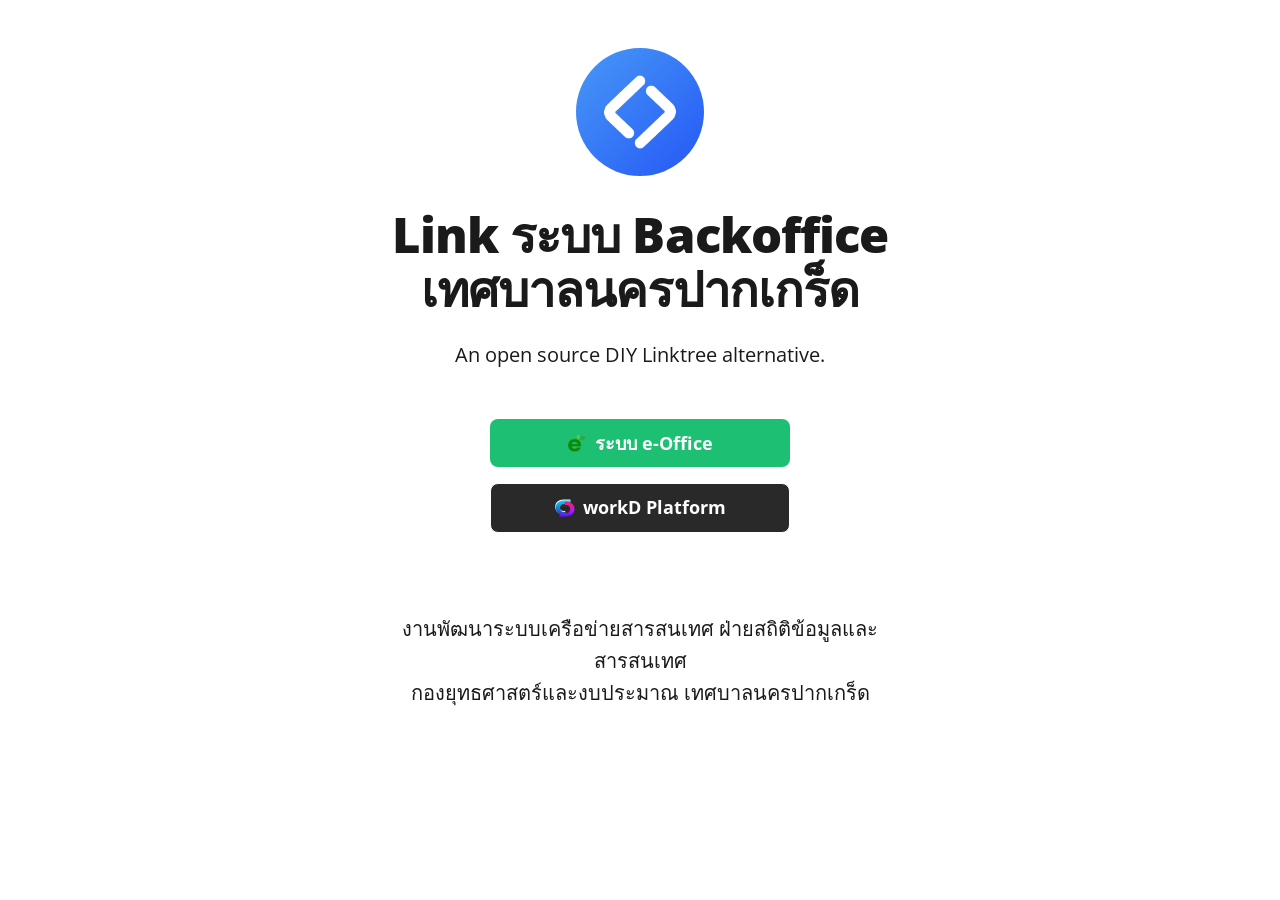
==== commit 6643ea14: "Update index.html" ====
--- a/index.html
+++ b/index.html
@@ -73,7 +73,7 @@
               <a class="button button-fiverr" href="/eoffice" target="_blank" rel="noopener" role="button"><img class="icon" aria-hidden="true" src="images/icons/logo-eoffice-small.svg" alt="eoffice Logo">ระบบ e-Office</a>
 
               <!-- workD Platform-->
-              <a class="button button-cal" href="/workd" target="_blank" rel="noopener" role="button"><img class="icon" aria-hidden="true" src="images/icons/cal.svg" alt="workD Platform">workD Platform</a>
+              <a class="button button-cal" href="/workd" target="_blank" rel="noopener" role="button"><img class="icon" aria-hidden="true" src="images/icons/logo-workd.svg" alt="workD Platform">workD Platform</a>
 
       </div>
 
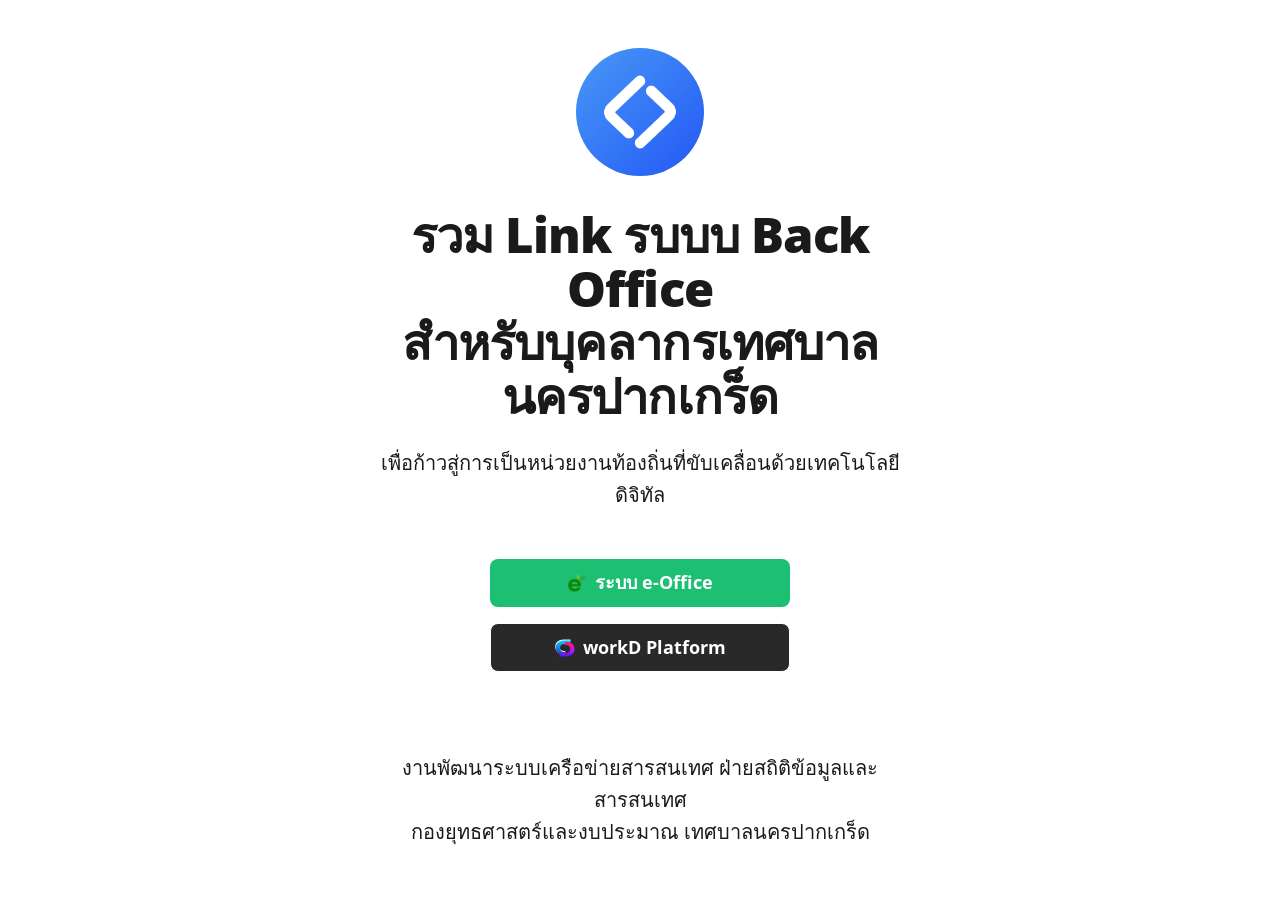
==== commit 70cec64d: "Revise headings and button titles in index.html Updated headings and button titles for clarity." ====
--- a/index.html
+++ b/index.html
@@ -58,11 +58,11 @@
 
             <!-- Replace with your name or brand -->
             <h1>
-              <div>Link ระบบ Backoffice<br>เทศบาลนครปากเกร็ด</div>
+              <div>รวม Link รบบบ Back Office<br>สำหรับบุคลากรเทศบาลนครปากเกร็ด</div>
             </h1>
 
             <!-- Add a short description about yourself or your brand -->
-            <p>An open source DIY Linktree alternative.</p>
+            <p>เพื่อก้าวสู่การเป็นหน่วยงานท้องถิ่นที่ขับเคลื่อนด้วยเทคโนโลยีดิจิทัล</p>
 
             <!-- All your buttons go here -->
             <div class="button-stack" role="navigation">
@@ -70,10 +70,10 @@
               <!-- Default LittleLink --##
               <a class="button button-default" href="https://pakkretcity.c.eoffice.go.th" target="_blank" rel="noopener" role="button"><img class="icon" aria-hidden="true" src="images/icons/logo-eoffice-small.svg" alt="LittleLink Logo">ระบบ e-Office</a> -->
 
-              <a class="button button-fiverr" href="/eoffice" target="_blank" rel="noopener" role="button"><img class="icon" aria-hidden="true" src="images/icons/logo-eoffice-small.svg" alt="eoffice Logo">ระบบ e-Office</a>
+              <a class="button button-fiverr" href="/eoffice" target="_blank" rel="noopener" role="button" title="ระบบ e-Office"><img class="icon" aria-hidden="true" src="images/icons/logo-eoffice-small.svg" alt="eoffice Logo">ระบบ e-Office</a>
 
               <!-- workD Platform-->
-              <a class="button button-cal" href="/workd" target="_blank" rel="noopener" role="button"><img class="icon" aria-hidden="true" src="images/icons/logo-workd.svg" alt="workD Platform">workD Platform</a>
+              <a class="button button-cal" href="/workd" target="_blank" rel="noopener" role="button" title="workD Platform"><img class="icon" aria-hidden="true" src="images/icons/logo-workd.svg" alt="workD Platform">workD Platform</a>
 
       </div>
 
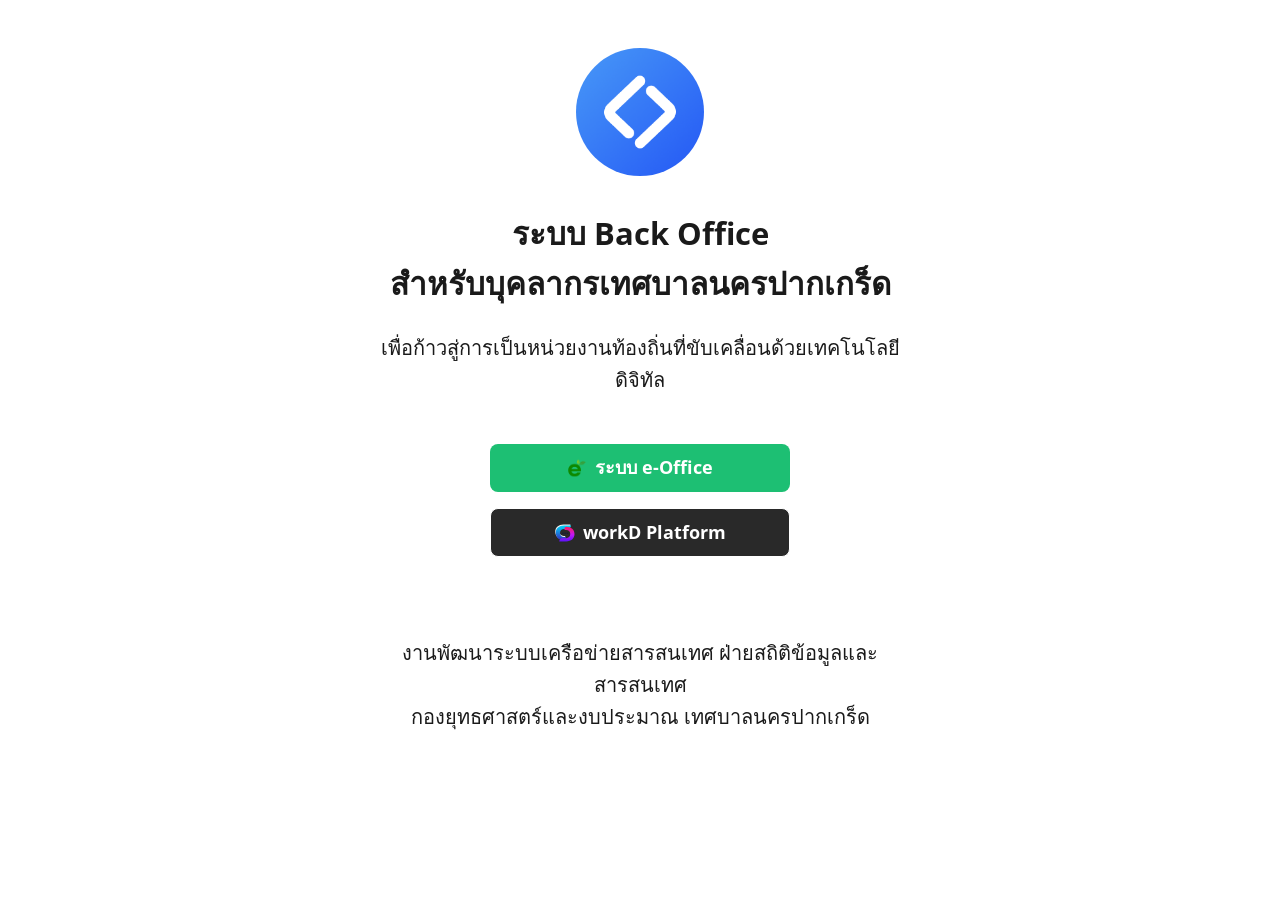
==== commit 5a3c53aa: "Update page title and heading for clarity" ====
--- a/index.html
+++ b/index.html
@@ -14,7 +14,7 @@
     <meta name="viewport" content="width=device-width, initial-scale=1">
 
     <!-- Page Title - Change this to your name/brand (50-60 characters recommended) -->
-    <title>รวมลิงก์งานไอที เทศบาลนครปากเกร็ด</title>
+    <title>รวมลิงก์ระบบไอที สำหรับบุคลากรเทศบาลนครปากเกร็ด</title>
     <link rel="icon" type="image/x-icon" href="/images/avatar.png"> <!-- Update this with your own favicon -->
 
     <!-- Meta Description - Write a description (150-160 characters recommended) -->
@@ -57,9 +57,9 @@
             <img class="avatar avatar--rounded" src="images/avatar.png" srcset="images/avatar@2x.png 2x" alt="LittleLink">
 
             <!-- Replace with your name or brand -->
-            <h1>
-              <div>รวม Link รบบบ Back Office<br>สำหรับบุคลากรเทศบาลนครปากเกร็ด</div>
-            </h1>
+            <h2>
+              <div>ระบบ Back Office<br>สำหรับบุคลากรเทศบาลนครปากเกร็ด</div>
+            </h2>
 
             <!-- Add a short description about yourself or your brand -->
             <p>เพื่อก้าวสู่การเป็นหน่วยงานท้องถิ่นที่ขับเคลื่อนด้วยเทคโนโลยีดิจิทัล</p>
